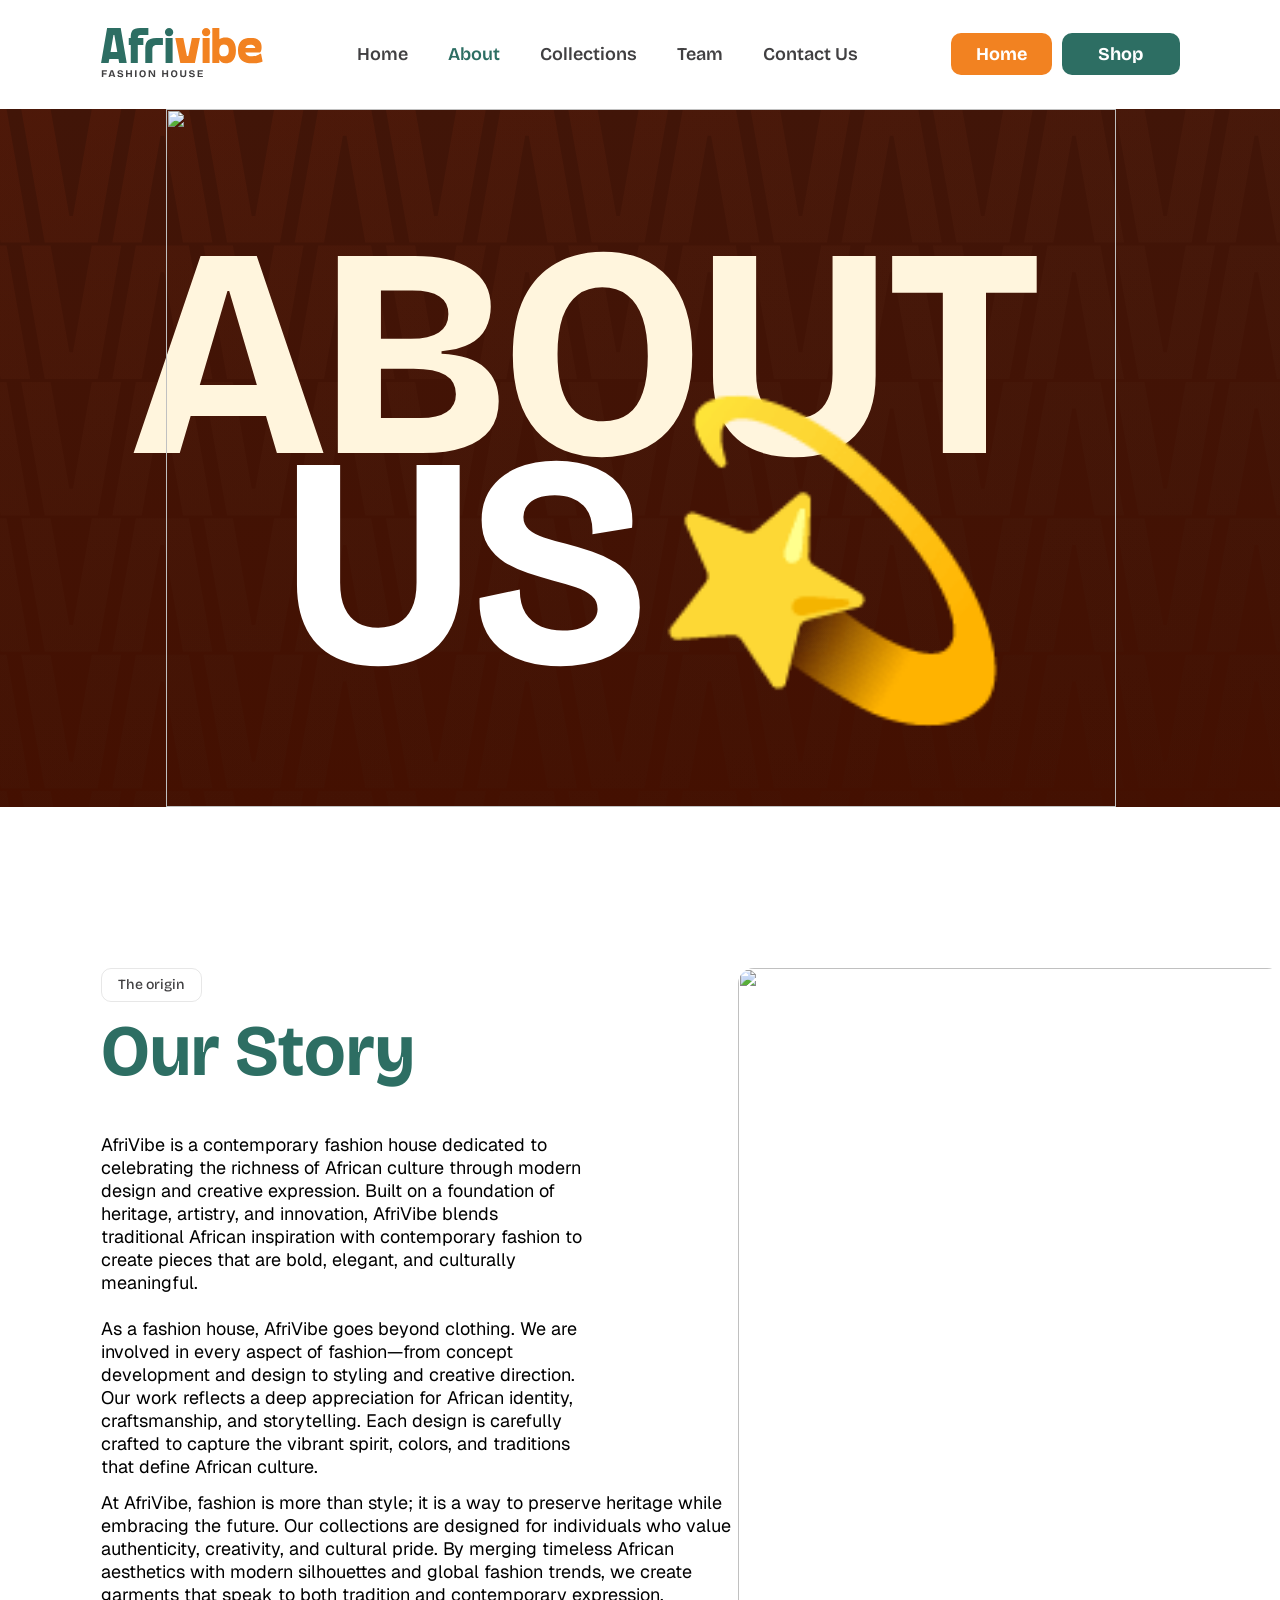
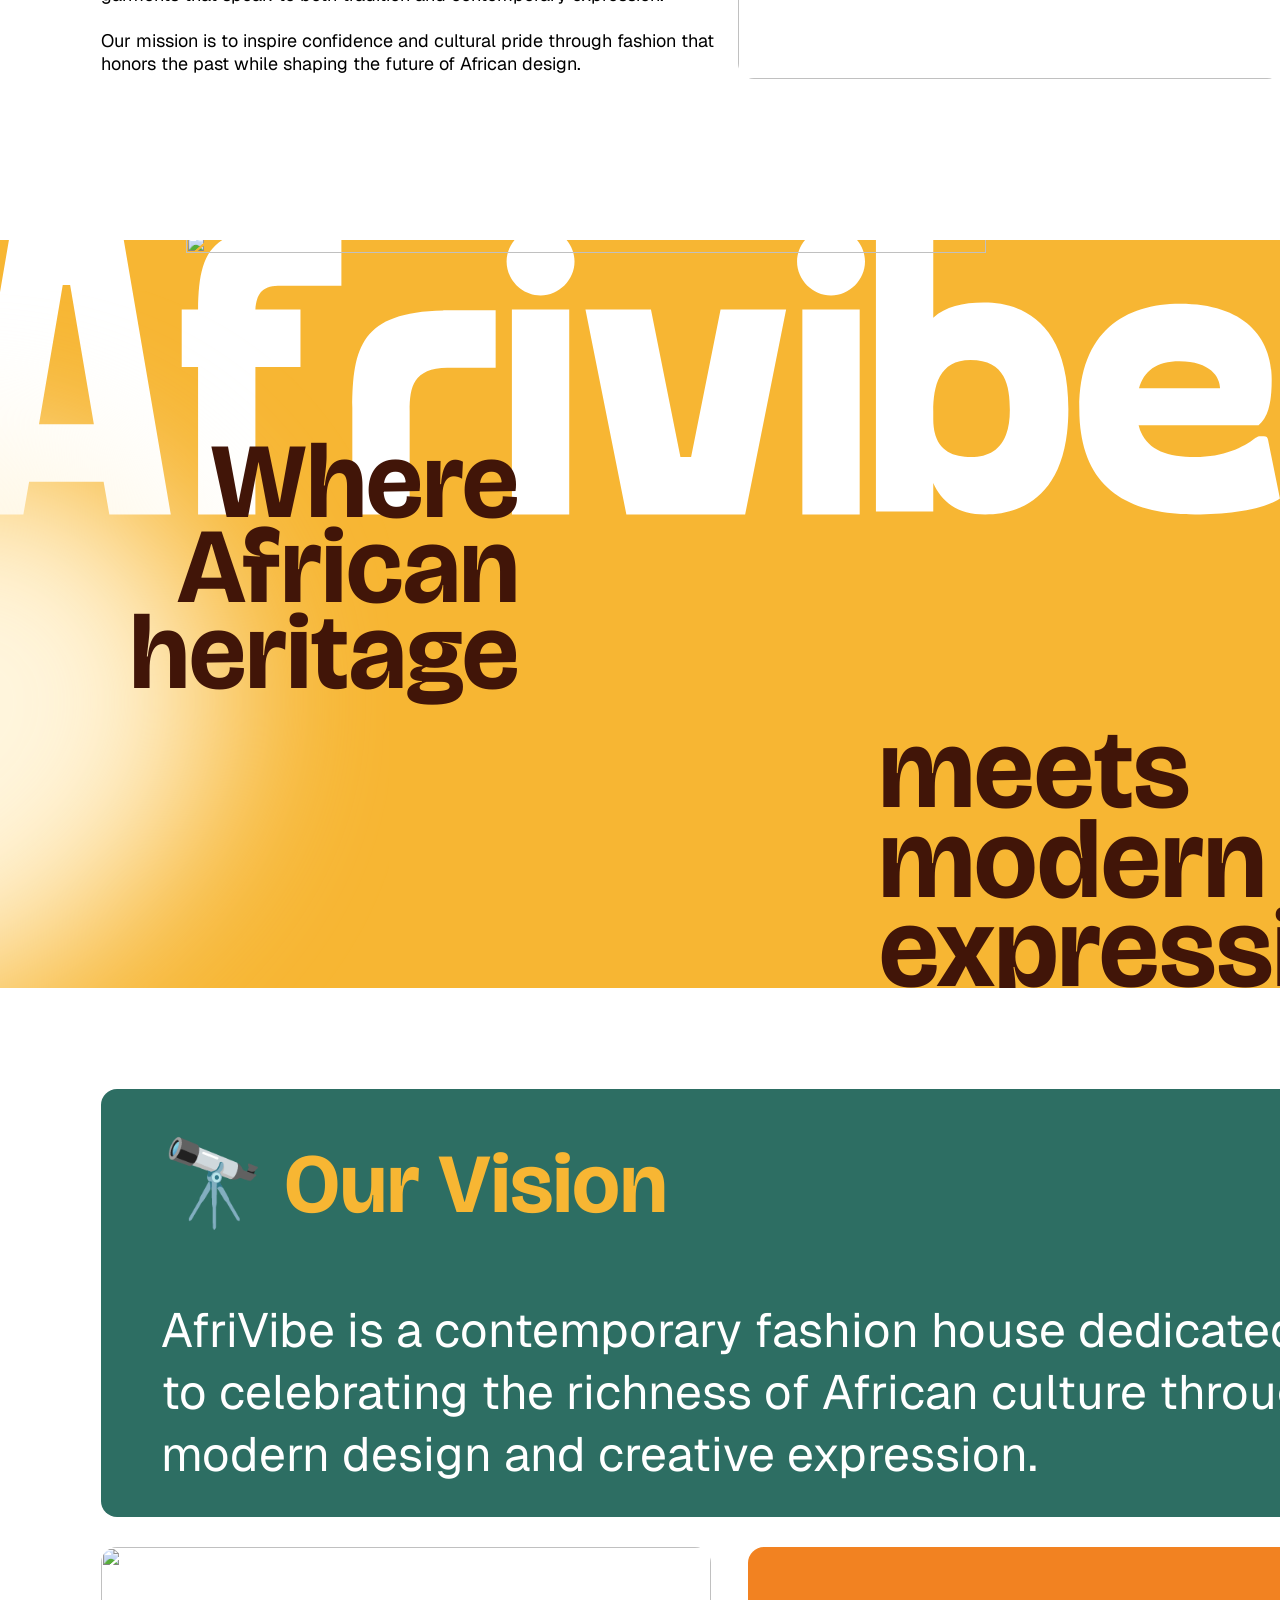
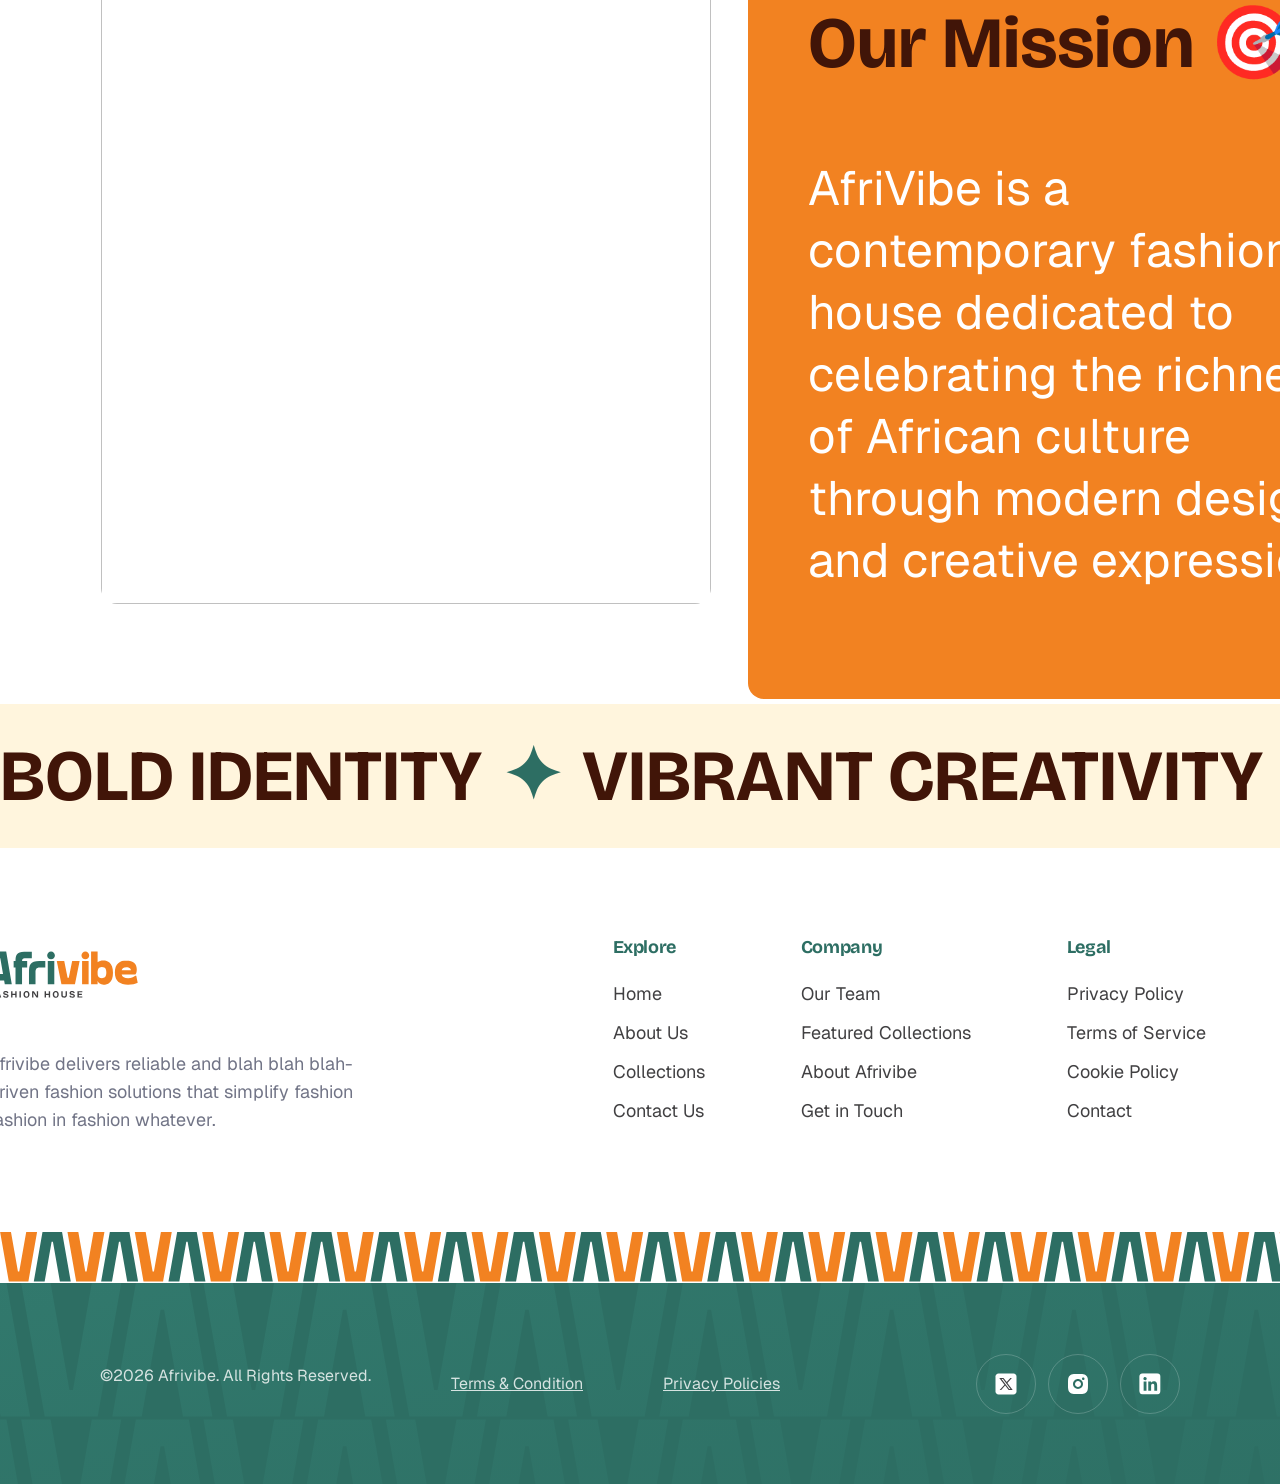
==== About.html @ c3421142 "update marquee texts" ====
<!doctype html>
<html lang="en">
  <head>
    <meta name="viewport" content="width=device-width, initial-scale=1" />
    <meta charset="utf-8" />
    <link rel="stylesheet" href="index.css" />
    <link rel="stylesheet" href="variables.css" />
    <link rel="stylesheet" href="navbar.css" />
    <link rel="stylesheet" href="marquee.css" />
    <link rel="stylesheet" href="footer.css" />
    <link rel="stylesheet" href="about.css" />

    <link rel="preconnect" href="https://fonts.googleapis.com" />
    <link rel="preconnect" href="https://fonts.gstatic.com" crossorigin />
    <link
      href="https://fonts.googleapis.com/css2?family=Bricolage+Grotesque:opsz,wght@12..96,200..800&family=Geist:wght@100..900&display=swap"
      rel="stylesheet"
    />
  </head>
  <body>
    <!-- Navbar -->

    <header class="navbar" role="banner">
      <nav class="navbar__frame" aria-label="Main navigation">
        <a href="./Homepage.html" aria-label="Afrivibe Fashion House - Home">
          <img
            class="navbar__logo"
            src="./Assets/logo-nav.svg"
            alt="Afrivibe Fashion House logo"
          />
        </a>
        <ul class="navbar__nav-list" role="list">
          <li class="navbar__nav-item">
            <a href="./Homepage.html" class="nav-link">Home</a>
          </li>
          <li class="navbar__nav-item">
            <a href="./About.html" class="nav-link--active" aria-current="page">About</a>
          </li>
          <li class="navbar__nav-item">
            <a href="./Homepage.html#featured__section" class="nav-link">Collections</a>
          </li>
          <li class="navbar__nav-item">
            <a href="./team.html" class="nav-link">Team</a>
          </li>
          <li class="navbar__nav-item">
            <a href="./contact.html" class="nav-link">Contact Us</a>
          </li>
        </ul>
        <div class="navbar__cta-group">
          <a
            href="./Homepage.html"
            class="button button--primary"
            aria-label="Go to Home"
          >
            Home
          </a>
          <a
            href="./Homepage.html#featured__section"
            class="button button--secondary"
            aria-label="Go to Shop"
          >
            Shop
          </a>
        </div>
      </nav>
    </header>

    <!-- Header section -->

    <div class="about-header">
        <div class="about-header__background">
            <img class="about-header__pattern" src="Assets/about-header-pattern.svg" />
        <div class="about-header__title">ABOUT</div>
        <img class="about-header__image" src="Assets/about-header-image.png" />
        <div class="about-header__subtitle">US💫</div>
    </div>

    <!-- Our Story Section -->

    <div class="about__container">
        <div class="about__content">
            <div class="about__story-section">
                <div class="about__story-header">
                    <div class="badge"><div class="badge__text">The origin</div></div>
                    <div class="about__title">Our Story</div>
                </div>
                <div class="about__description-section">
                    <p class="about__description">
                        AfriVibe is a contemporary fashion house dedicated to celebrating the richness of African culture through modern design and creative expression. Built on a foundation of heritage, artistry, and innovation, AfriVibe blends traditional African inspiration with contemporary fashion to create pieces that are bold, elegant, and culturally meaningful.<br/> <br/>
                        As a fashion house, AfriVibe goes beyond clothing. We are involved in every aspect of fashion—from concept development and design to styling and creative direction. Our work reflects a deep appreciation for African identity, craftsmanship, and storytelling. Each design is carefully crafted to capture the vibrant spirit, colors, and traditions that define African culture.
                    </p>
                    <p class="about__description-extended">
                        At AfriVibe, fashion is more than style; it is a way to preserve heritage while embracing the future. Our collections are designed for individuals who value authenticity, creativity, and cultural pride. By merging timeless African aesthetics with modern silhouettes and global fashion trends, we create garments that speak to both tradition and contemporary expression.<br/> <br/>
                        Our mission is to inspire confidence and cultural pride through fashion that honors the past while shaping the future of African design.
                    </p>
                </div>
            </div>
            <img src="Assets/Pexels Photo by yushkamview.png" class="about__image">
        </div>
    </div>

    <!-- Quote -->

    <div class="about-tagline">
        <img class="about-tagline__pattern" src="Assets/brand-name-vector.svg" />
        <img class="about-tagline__decoration" src="Assets/Ellipse 516.svg" />
        <div class="about-tagline__text--left">Where African <br />heritage</div>
        <div class="about-tagline__text--right">meets <br />modern expression.</div>
        <img class="about-tagline__image" src="Assets/AFRRSS 1.png" />
    </div>

    <!-- Our vison/mission -->

    <div class="about-vision-mission">
        <div class="about-vision-mission__content">
            <div class="about-vision-mission__vision-card">
                <div class="about-vision-mission__vision-content">
                    <div class="about-vision-mission__vision-title">🔭 Our Vision</div>
                    <p class="about-vision-mission__vision-description">
                        AfriVibe is a contemporary fashion house dedicated to celebrating the richness of African culture through modern design and creative expression.
                    </p>
                </div>
            </div>
            <div class="about-vision-mission__mission-section">
                <img src="Assets/Pexels Photo by SAFANA.png" alt="" class="about-vision-mission__image">
                <div class="about-vision-mission__mission-card">
                    <div class="about-vision-mission__mission-title">Our Mission 🎯</div>
                    <p class="about-vision-mission__vision-description">
                        AfriVibe is a contemporary fashion house dedicated to celebrating the richness of African culture through modern design and creative expression.
                    </p>
                </div>
            </div>
        </div>
    </div>

    <!-- Marquee -->

    <marquee scrollamount="0" class="marquee-container">
      <div class="scrolling-wrapper">
        <div class="text-group">
          <span style="color: rgba(65, 21, 8, 1);">BOLD IDENTITY</span> <span class="star" style="color: rgba(45, 110, 99, 1);">✦</span>
          <span style="color: rgba(65, 21, 8, 1);">VIBRANT CREATIVITY</span> <span class="star" style="color: rgba(45, 110, 99, 1);">✦</span>
          <span style="color: rgba(65, 21, 8, 1);">TIMELESS STYLE</span> <span class="star" style="color: rgba(45, 110, 99, 1);">✦</span>
          <span style="color: rgba(65, 21, 8, 1);">AFRICAN ROOTS</span> <span class="star" style="color: rgba(45, 110, 99, 1);">✦</span>
          <span style="color: rgba(65, 21, 8, 1);">GLOBAL VISION</span> <span class="star" style="color: rgba(45, 110, 99, 1);">✦</span>
          <span style="color: rgba(65, 21, 8, 1);">BOLD IDENTITY</span> <span class="star" style="color: rgba(45, 110, 99, 1);">✦</span>
          <span style="color: rgba(65, 21, 8, 1);">VIBRANT CREATIVITY</span> <span class="star" style="color: rgba(45, 110, 99, 1);">✦</span>
          <span style="color: rgba(65, 21, 8, 1);">TIMELESS STYLE</span> <span class="star" style="color: rgba(45, 110, 99, 1);">✦</span>
        </div>

        <div class="text-group" aria-hidden="true">
          <span style="color: rgba(65, 21, 8, 1);">BOLD IDENTITY</span> <span class="star" style="color: rgba(45, 110, 99, 1);">✦</span>
          <span style="color: rgba(65, 21, 8, 1);">VIBRANT CREATIVITY</span> <span class="star" style="color: rgba(45, 110, 99, 1);">✦</span>
          <span style="color: rgba(65, 21, 8, 1);">TIMELESS STYLE</span> <span class="star" style="color: rgba(45, 110, 99, 1);">✦</span>
          <span style="color: rgba(65, 21, 8, 1);">AFRICAN ROOTS</span> <span class="star" style="color: rgba(45, 110, 99, 1);">✦</span>
          <span style="color: rgba(65, 21, 8, 1);">GLOBAL VISION</span> <span class="star" style="color: rgba(45, 110, 99, 1);">✦</span>
          <span style="color: rgba(65, 21, 8, 1);">BOLD IDENTITY</span> <span class="star" style="color: rgba(45, 110, 99, 1);">✦</span>
          <span style="color: rgba(65, 21, 8, 1);">VIBRANT CREATIVITY</span> <span class="star" style="color: rgba(45, 110, 99, 1);">✦</span>
          <span style="color: rgba(65, 21, 8, 1);">TIMELESS STYLE</span> <span class="star" style="color: rgba(45, 110, 99, 1);">✦</span>
        </div>
      </div>
    </marquee>



    <!-- Footer -->

    <footer class="footer">
      <div class="footer__container">
        <div class="footer__main">
          <div class="footer__about">
            <img class="footer__logo" src="/Assets/logo-nav.svg" />
            <p class="footer__description">
              Afrivibe delivers reliable and blah blah blah-driven fashion
              solutions that simplify fashion fashion in fashion whatever.
            </p>
          </div>
          <div class="footer__nav">
            <div class="footer__nav-section">
              <div class="footer__heading">Explore</div>
              <div class="footer__links-group">
                <a href="./Homepage.html" class="footer__link">Home</a>
                <a href="./About.html" class="footer__link">About Us</a>
                <a href="./Homepage.html#featured__section" class="footer__link">Collections</a>
                <a href="./contact.html" class="footer__link">Contact Us</a>
              </div>
            </div>
            <div class="footer__nav-section">
              <div class="footer__heading">Company</div>
              <div class="footer__links-group">
                <a href="./team.html" class="footer__link">Our Team</a>
                <a href="./Homepage.html#featured__section" class="footer__link">Featured Collections</a>
                <a href="./About.html" class="footer__link">About Afrivibe</a>
                <a href="./contact.html" class="footer__link">Get in Touch</a>
              </div>
            </div>
            <div class="footer__nav-section">
              <div class="footer__heading">Legal</div>
              <div class="footer__links-group">
                <a href="#" class="footer__link">Privacy Policy</a>
                <a href="#" class="footer__link">Terms of Service</a>
                <a href="#" class="footer__link">Cookie Policy</a>
                <a href="#" class="footer__link">Contact</a>
              </div>
            </div>
          </div>
        </div>
        <div class="footer__sub-content">
          <div class="footer__pattern-wrapper">
            <img class="footer__pattern" src="Assets/pattern-filled.svg" />
          </div>
          <div class="footer__copyright">
            <div class="footer__copyright-content">
              <p class="footer__copyright-text">
                ©2026 Afrivibe. All Rights Reserved.
              </p>
              <a href="#" class="footer__legal-link">Terms &amp; Condition</a>
              <a href="#" class="footer__legal-link">Privacy Policies</a>
            </div>
            <div class="footer__socials">
              <a
                href="https://twitter.com"
                class="footer__social-button"
                aria-label="Visit our Twitter"
              >
                <img class="footer__social-icon" src="/Assets/twitter.svg" />
              </a>
              <a
                href="https://instagram.com"
                class="footer__social-button"
                aria-label="Visit our Instagram"
              >
                <img
                  class="footer__social-icon"
                  src="Assets/instagram-fill.svg"
                />
              </a>
              <a
                href="https://linkedin.com"
                class="footer__social-button"
                aria-label="Visit our LinkedIn"
              >
                <img class="footer__social-icon" src="Assets/Linkedin.svg" />
              </a>
            </div>
          </div>
        </div>
      </div>
    </footer>
    <script src="script.js"></script>
  </body>
</html>
---- index.css ----
@import url("https://cdnjs.cloudflare.com/ajax/libs/meyer-reset/2.0/reset.min.css");
@import url(variables.css);

* {
  -webkit-font-smoothing: antialiased;
  box-sizing: border-box;
}

html,
body {
  margin: 0px;
  height: 100%;
}

button {
  cursor: pointer;
  opacity: 1;
  transition: opacity 0.3s ease;
}

button:hover {
  opacity: 0.7;
}

button:focus-visible {
  outline: 2px solid #4a90e2 !important;
  outline: -webkit-focus-ring-color auto 5px !important;
}

a {
  text-decoration: none;
  cursor: pointer;
}

.hero-section {
  display: flex;
  flex-direction: column;
  height: 882px;
  align-items: flex-start;
  gap: 10px;
  padding: 168px 787px 168px 100px;
  position: relative;
  background: linear-gradient(
    180deg,
    rgba(45, 110, 99, 1) 0%,
    rgba(25, 61, 55, 1) 100%
  );
}

.hero-section .hero-info-group {
  display: inline-flex;
  flex-direction: column;
  align-items: flex-start;
  gap: 48px;
  position: relative;
  flex: 0 0 auto;
}

.hero-section .hero-text {
  display: flex;
  flex-direction: column;
  align-items: flex-start;
  gap: 20px;
  position: relative;
  align-self: stretch;
  width: 100%;
  flex: 0 0 auto;
}

.hero-section .hero-heading-wrapper {
  display: flex;
  flex-direction: column;
  align-items: flex-start;
  gap: 44px;
  position: relative;
  align-self: stretch;
  width: 100%;
  flex: 0 0 auto;
}

.hero-section .trust-tag {
  display: inline-flex;
  align-items: center;
  justify-content: center;
  gap: 12px;
  position: relative;
  flex: 0 0 auto;
}

.hero-section .trust-images {
  position: relative;
  width: 96px;
  height: 32px;
}

.hero-section .trust-badge__avatar {
  position: absolute;
  top: -2px;
  left: 62px;
  width: 36px;
  height: 36px;
  object-fit: cover;
}

.hero-section .trust-badge__avatar:nth-of-type(2) {
  left: 41px;
}

.hero-section .trust-badge__avatar:nth-of-type(3) {
  left: 19px;
}

.hero-section .trust-badge__avatar:nth-of-type(4) {
  left: -2px;
}

.hero-section .trust-copy {
  position: relative;
  display: flex;
  align-items: center;
  width: fit-content;
  font-family: "Bricolage Grotesque", Helvetica;
  font-weight: 400;
  color: var(--variable-collection-white);
  font-size: 20px;
  letter-spacing: 0;
  line-height: normal;
  white-space: nowrap;
}

.hero-section .heading {
  position: relative;
  width: 482.05px;
  height: 105.98px;
}

.hero-section .subheading {
  position: relative;
  width: 652px;
  margin-right: -97.00px;
  font-family: "Bricolage Grotesque", Helvetica;
  font-weight: 700;
  color: #ffffff;
  font-size: 32px;
  letter-spacing: 0;
  line-height: normal;
}

.hero-section .paragraph-text {
  position: relative;
  width: 555px;
  height: 119px;
  font-family: "Geist", Helvetica;
  font-weight: 400;
  color: #ffffff;
  font-size: 18px;
  letter-spacing: 0;
  line-height: normal;
}

.hero-section .hero-cta {
  display: inline-flex;
  align-items: center;
  gap: 10px;
  position: relative;
  flex: 0 0 auto;
}

.hero-section .button--primary {
  all: unset;
  box-sizing: border-box;
  display: inline-flex;
  align-items: center;
  justify-content: center;
  gap: 7.32px;
  padding: 14.63px 29.27px;
  position: relative;
  flex: 0 0 auto;
  background-color: var(--variable-collection-orange);
  border-radius: 10px;
}

.hero-section .button__text {
  position: relative;
  width: fit-content;
  margin-top: -1.46px;
  font-family: "Bricolage Grotesque", Helvetica;
  font-weight: 600;
  color: #ffffff;
  font-size: 18px;
  letter-spacing: 0;
  line-height: normal;
}

.hero-section .button--outline {
  all: unset;
  box-sizing: border-box;
  display: inline-flex;
  min-width: 172.68px;
  align-items: center;
  justify-content: center;
  gap: 7.32px;
  padding: 14.63px 29.27px;
  position: relative;
  flex: 0 0 auto;
  background-color: var(--variable-collection-white);
  border-radius: 10px;
}

.hero-section .button__text--secondary {
  position: relative;
  width: fit-content;
  margin-top: -1.46px;
  font-family: "Bricolage Grotesque", Helvetica;
  font-weight: 600;
  color: var(--variable-collection-green);
  font-size: 18px;
  letter-spacing: 0;
  line-height: normal;
}

.hero-section .hero-image {
  position: absolute;
  top: 0;
  left: 650px;
  width: 862px;
  height: 881px;
  object-fit: cover;
}

.hero-section .header-pattern {
  position: absolute;
  top: 0;
  left: 0;
  width: 1512px;
  height: 882px;
}

.highlight {
  display: flex;
  flex-direction: column;
  align-items: center;
  gap: 30px;
  padding: 160px 100px 200px;
  position: relative;
  background-color: var(--variable-collection-brown);
  overflow: hidden;
}

.highlight__featured-image {
  position: absolute;
  top: calc(50.00% - 308px);
  left: 95px;
  width: 327px;
  height: 442px;
  border-radius: 20px;
  aspect-ratio: 0.74;
  background: linear-gradient(
    0deg,
    rgba(0, 0, 0, 0.2) 0%,
    rgba(0, 0, 0, 0.2) 100%
  );
}

.highlight__featured-image img {
  width: inherit;
  height: inherit;
  border-radius: inherit;
}

.highlight__tag {
  display: inline-flex;
  align-items: center;
  justify-content: center;
  gap: 13.24px;
  padding: 10.59px 21.18px;
  position: relative;
  flex: 0 0 auto;
  border-radius: 13.24px;
  overflow: hidden;
  border: 1.32px solid;
  border-color: #ffffff33;
}

.highlight__tag-text {
  position: relative;
  width: fit-content;
  margin-top: -1.32px;
  font-family: "Bricolage Grotesque", Helvetica;
  font-weight: 500;
  color: var(--variable-collection-white);
  font-size: 18.5px;
  letter-spacing: 0;
  line-height: normal;
  white-space: nowrap;
}

.highlight__content-wrapper {
  display: flex;
  width: 1070px;
  align-items: center;
  justify-content: space-around;
  gap: 283.41px;
  position: relative;
  flex: 0 0 auto;
}

.highlight__frame {
  display: flex;
  flex-direction: column;
  align-items: center;
  justify-content: center;
  gap: 10.63px;
  position: relative;
  flex: 1;
  flex-grow: 1;
}

.highlight .bespoke-african {
  position: relative;
  width: 1120px;
  margin-top: -0.89px;
  margin-left: -25.00px;
  margin-right: -25.00px;
  font-family: "Bricolage Grotesque", Helvetica;
  font-weight: 700;
  color: var(--variable-collection-golden-yellow);
  font-size: 84px;
  text-align: center;
  letter-spacing: 0;
  line-height: 84px;
}

.highlight .text-accent--default {
  color: #ffffff;
}

.highlight .text-accent--gold {
  color: #f7b633;
}

.highlight .text-accent--orange {
  color: #f28221;
}

.highlight .text-accent--cream {
  color: #fff4dd;
}

.highlight .text-accent--green {
  color: #8cfb7b;
}

.highlight .wow-emoji {
  position: absolute;
  top: 308px;
  left: 1009px;
  transform: rotate(-16.92deg);
  font-family: "Geist", Helvetica;
  font-weight: 700;
  color: var(--variable-collection-golden-yellow);
  font-size: 86.8px;
  text-align: center;
  letter-spacing: 0;
  line-height: 86.8px;
  white-space: nowrap;
}

.highlight .man-reclining {
  position: absolute;
  top: 306px;
  left: 998px;
  width: 446px;
  height: 463px;
  aspect-ratio: 0.84;
  object-fit: cover;
}

.highlight .large-star {
  position: absolute;
  top: 519px;
  left: -19px;
  transform: rotate(-15.57deg);
  font-family: "Geist", Helvetica;
  font-weight: 700;
  color: var(--variable-collection-golden-yellow);
  font-size: 540.1px;
  text-align: center;
  letter-spacing: 0;
  line-height: 540.1px;
  white-space: nowrap;
}

.featured {
  display: flex;
  flex-direction: column;
  align-items: center;
  gap: 57px;
  padding: 80px 100px;
  position: relative;
  background-color: var(--variable-collection-cream);
}

.featured__header {
  display: flex;
  align-items: center;
  justify-content: space-between;
  position: relative;
  align-self: stretch;
  width: 100%;
  flex: 0 0 auto;
}

.featured__header-content {
  display: flex;
  flex-direction: column;
  width: 514px;
  align-items: flex-start;
  gap: 12px;
  position: relative;
}

.featured__tag {
  display: inline-flex;
  align-items: center;
  justify-content: center;
  gap: 10px;
  padding: 8px 16px;
  position: relative;
  flex: 0 0 auto;
  border-radius: 10px;
  overflow: hidden;
  border: 1px solid;
  border-color: var(--black-stroke-regular-caption);
}

.featured__tag-text {
  position: relative;
  width: fit-content;
  margin-top: -1.00px;
  font-family: "Bricolage Grotesque", Helvetica;
  font-weight: 500;
  color: var(--variable-collection-charcoal);
  font-size: 14px;
  letter-spacing: 0;
  line-height: normal;
}

.featured__heading {
  position: relative;
  align-self: stretch;
  height: 151px;
  font-family: "Bricolage Grotesque", Helvetica;
  font-weight: 700;
  color: var(--variable-collection-green);
  font-size: 72px;
  letter-spacing: 0;
  line-height: 74px;
}

.featured__heading .text-accent--default {
  color: var(--variable-collection-green);
}

.featured__heading .text-accent--brown {
  color: var(--variable-collection-brown);
}

.featured__sidebar {
  display: flex;
  flex-direction: column;
  width: 333px;
  height: 197px;
  align-items: flex-start;
  justify-content: flex-end;
  gap: 32px;
  position: relative;
}

.featured__description {
  position: relative;
  align-self: stretch;
  opacity: 0.8;
  font-family: "Geist", Helvetica;
  font-weight: 400;
  color: var(--black-sec-text);
  font-size: 18px;
  letter-spacing: 0;
  line-height: normal;
}

.carousel-controls {
  display: inline-flex;
  align-items: center;
  gap: 8px;
}

.carousel-controls .next-arrow__button {
  background-color: var(--variable-collection-green);
}

.next-arrow__icon {
  transform: rotate(-180deg);
}


.featured .products-wrapper {
  display: flex;
  align-items: center;
  gap: 24px;
  position: relative;
  align-self: stretch;
  width: 100%;
  flex: 0 0 auto;
  overflow-x: scroll;
}

.featured .products-wrapper::-webkit-scrollbar {
  width: 0;
  display: none;
}

.featured .product-card {
  display: flex;
  flex-direction: column;
  width: 400px;
  height: max-content;
  align-items: flex-start;
  gap: 24px;
  position: relative;
}

.product-card__image {
  position: relative;
  align-self: stretch;
  width: 100%;
  height: 400px;
  border-radius: 24px;
  aspect-ratio: 1;
  background: linear-gradient(
    0deg,
    rgba(0, 0, 0, 0.2) 0%,
    rgba(0, 0, 0, 0.2) 100%
  );
}

.product-card__image img {
  width: 100%;
  height: 100%;
  object-fit: cover;
  border-radius: inherit;
}

.product-card__details {
  display: flex;
  flex-direction: column;
  align-items: flex-start;
  gap: 24px;
  position: relative;
  align-self: stretch;
  width: 100%;
  flex: 0 0 auto;
}

.product-card__info {
  display: flex;
  flex-direction: column;
  align-items: flex-start;
  gap: 8px;
  position: relative;
  align-self: stretch;
  width: 100%;
  flex: 0 0 auto;
}

.product-card__title {
  position: relative;
  display: flex;
  align-items: center;
  align-self: stretch;
  height: 32px;
  margin-top: -1.00px;
  font-family: "Bricolage Grotesque", Helvetica;
  font-weight: 500;
  color: var(--black);
  font-size: 24px;
  letter-spacing: 0;
  line-height: normal;
}

.product-card__description {
  position: relative;
  display: flex;
  align-items: center;
  align-self: stretch;
  height: 19px;
  font-family: "Geist", Helvetica;
  font-weight: 400;
  color: var(--black-sec-text);
  font-size: 16px;
  letter-spacing: 0;
  line-height: normal;
  white-space: nowrap;
}

.product-card__price {
  font-family: "Bricolage Grotesque", Helvetica;
  position: relative;
  display: flex;
  align-items: center;
  align-self: stretch;
  height: 32px;
  font-weight: 700;
  color: var(--black);
  font-size: 24px;
  letter-spacing: 0;
  line-height: normal;
}

.button--view-all {
  display: inline-flex;
  align-items: center;
  justify-content: center;
  gap: 7.32px;
  padding: 14.63px 29.27px;
  position: relative;
  flex: 0 0 auto;
  background-color: var(--variable-collection-brown);
  border-radius: 10px;
}

.button__text--view-all {
  position: relative;
  width: fit-content;
  margin-top: -1.46px;
  font-family: "Bricolage Grotesque", Helvetica;
  font-weight: 600;
  color: #ffffff;
  font-size: 18px;
  letter-spacing: 0;
  line-height: normal;
}

.about {
  display: flex;
  flex-direction: column;
  width: 1512px;
  align-items: flex-start;
  gap: 10px;
  padding: 80px 100px;
  position: relative;
  background-color: #f7f7f7;
}

.about__container {
  flex-direction: column;
  width: 1280px;
  align-items: center;
  justify-content: center;
  gap: 60px;
  display: flex;
  position: relative;
  flex: 0 0 auto;
}

.about__header {
  align-items: center;
  justify-content: space-between;
  align-self: stretch;
  width: 100%;
  display: flex;
  position: relative;
  flex: 0 0 auto;
}

.about__header-wrapper {
  display: flex;
  flex-direction: column;
  width: 686px;
  align-items: flex-start;
  gap: 12px;
  position: relative;
}

.about__tag {
  display: inline-flex;
  align-items: center;
  justify-content: center;
  gap: 10px;
  padding: 8px 16px;
  position: relative;
  flex: 0 0 auto;
  border-radius: 10px;
  overflow: hidden;
  border: 1px solid;
  border-color: var(--black-stroke-regular-caption);
}

.about__tag-text {
  position: relative;
  width: fit-content;
  margin-top: -1.00px;
  font-family: "Geist", Helvetica;
  font-weight: 500;
  color: var(--variable-collection-charcoal);
  font-size: 14px;
  letter-spacing: 0;
  line-height: normal;
}

.about__heading {
  position: relative;
  align-self: stretch;
  font-family: "Geist", Helvetica;
  font-weight: 600;
  color: transparent;
  font-size: 72px;
  letter-spacing: 0;
  line-height: 74px;
}

.about__heading .text-accent--default {
  color: #2d6e63;
}

.about__heading .text-accent--highlight {
  color: #f28221;
}

.about__description {
  position: relative;
  width: 484px;
  font-family: "Geist", Helvetica;
  font-weight: 400;
  color: var(--variable-collection-charcoal);
  font-size: 20px;
  letter-spacing: 0;
  line-height: normal;
}

.features-grid {
  display: flex;
  align-items: center;
  gap: 40px;
  position: relative;
  align-self: stretch;
  width: 100%;
  flex: 0 0 auto;
}

.feature-card {
  width: 400px;
  height: 243px;
  justify-content: center;
  gap: 32px;
  padding: 32px;
  background-color: #ffffff;
  border-radius: 24px;
  overflow: hidden;
  display: flex;
  flex-direction: column;
  align-items: flex-start;
  position: relative;
}

.feature-card__content {
  gap: 8px;
  align-self: stretch;
  width: 100%;
  flex: 0 0 auto;
  display: flex;
  flex-direction: column;
  align-items: flex-start;
  position: relative;
}

.feature-card__header {
  flex-direction: column;
  align-items: flex-start;
  justify-content: center;
  gap: 12px;
  align-self: stretch;
  width: 100%;
  display: flex;
  position: relative;
  flex: 0 0 auto;
}

.feature-card__icon-box {
  display: flex;
  width: 48px;
  height: 48px;
  align-items: center;
  gap: 10px;
  padding: 12px;
  position: relative;
  background-color: var(--variable-collection-green);
  border-radius: 10px;
}

.feature-card__icon {
  position: relative;
  width: 24px;
  height: 24px;
}

.feature-card__title {
  position: relative;
  width: fit-content;
  font-family: "Geist", Helvetica;
  font-weight: 600;
  color: var(--secondary-text-bg);
  font-size: 24px;
  letter-spacing: 0;
  line-height: normal;
}

.feature-card__description {
  position: relative;
  align-self: stretch;
  font-family: "Geist", Helvetica;
  font-weight: 400;
  color: var(--paragraph-text);
  font-size: 18px;
  letter-spacing: 0;
  line-height: normal;
}

.button__text--read-more {
  all: unset;
  display: inline-flex;
  align-items: center;
  justify-content: center;
  gap: 7.32px;
  padding: 14.63px 29.27px;
  position: relative;
  flex: 0 0 auto;
  background-color: var(--variable-collection-orange);
  border-radius: 10px;
  font-family: "Geist", Helvetica;
  font-weight: 600;
  color: #ffffff;
  font-size: 18px;
  letter-spacing: 0;
  line-height: normal;
}

.testimonial {
  display: flex;
  flex-direction: column;
  align-items: center;
  justify-content: center;
  gap: 30px;
  padding: 100px;
  position: relative;
  background-color: #ffffff;
  border-bottom-width: 1px;
  border-bottom-style: solid;
  border-color: #f5f5f5;
}

.testimonial__header {
  width: 1240px;
  justify-content: space-around;
  gap: 24px;
  flex: 0 0 auto;
  display: flex;
  align-items: center;
  position: relative;
}

.testimonial__header-content {
  flex-direction: column;
  gap: 24px;
  flex: 1;
  align-self: stretch;
  flex-grow: 1;
  display: flex;
  align-items: center;
  position: relative;
}

.testimonial__tag {
  display: inline-flex;
  align-items: center;
  justify-content: center;
  gap: 10px;
  padding: 8px 16px;
  position: relative;
  flex: 0 0 auto;
  border-radius: 10px;
  overflow: hidden;
  border: 1px solid;
  border-color: var(--black-stroke-regular-caption);
}

.testimonial__tag-text {
  position: relative;
  width: fit-content;
  margin-top: -1.00px;
  font-family: "Bricolage Grotesque", Helvetica;
  font-weight: 500;
  color: var(--variable-collection-charcoal);
  font-size: 14px;
  letter-spacing: 0;
  line-height: normal;
}

.testimonial__quote {
  position: relative;
  align-self: stretch;
  font-family: "Bricolage Grotesque", Helvetica;
  font-weight: 500;
  color: var(--variable-collection-charcoal);
  font-size: 44px;
  text-align: center;
  letter-spacing: 0;
  line-height: normal;
}

.testimonial__quote .text-accent--default {
  color: #414042;
}

.testimonial__quote .text-accent--primary {
  color: #2d6e63;
}

.testimonial__carousel {
  display: flex;
  width: 1240px;
  align-items: center;
  justify-content: center;
  gap: 32px;
  position: relative;
  flex: 0 0 auto;
}

.carousel-button {
  display: flex;
  width: 54px;
  height: 54px;
  align-items: center;
  justify-content: center;
  gap: 15px;
  border-radius: 10px;
  background-color: var(--variable-collection-green);
  border: none;
  position: relative;
  aspect-ratio: 1;
  cursor: pointer;
  transition: background-color 0.3s ease, opacity 0.3s ease;
}

.carousel-button__icon {
  position: relative;
  width: 36px;
  height: 36px;
  margin: auto;
  filter: brightness(1);
  transition: filter 0.3s ease;
}

/* Testimonial carousel buttons - always transparent with black border and icon */
.testimonial .carousel-button {
  background-color: transparent;
  border: 1.5px solid var(--black-stroke-regular-caption);
  cursor: pointer;
}

.testimonial-carousel--button__icon {
  position: relative;
  width: 36px;
  height: 36px;
  margin: auto;
}

.testimonial-carousel--button__icon path {
  stroke: #000;
}

.testimonial .previous-testimonial {
  width: 240px;
  height: 240px;
  border-radius: 16px;
  background-image: url(Assets/previous-testimonial.png);
  background-size: cover;
  background-position: 50% 50%;
  position: relative;
  aspect-ratio: 1;
}

.testimonial .current-testimonial {
  display: inline-flex;
  flex-direction: column;
  align-items: flex-start;
  gap: 12px;
  position: relative;
  flex: 0 0 auto;
}

.testimonial__name-wrapper {
  display: flex;
  flex-direction: column;
  align-items: center;
  justify-content: center;
  gap: 6px;
  position: relative;
  align-self: stretch;
  width: 100%;
  flex: 0 0 auto;
}

.testimonial__name-content {
  justify-content: space-around;
  gap: 6px;
  align-self: stretch;
  width: 100%;
  flex: 0 0 auto;
  display: flex;
  align-items: center;
  position: relative;
}

.testimonial__name {
  position: relative;
  width: fit-content;
  font-family: "Bricolage Grotesque", Helvetica;
  font-weight: 600;
  color: rgba(43, 43, 43, 1);
  font-size: 20px;
  letter-spacing: 0;
  line-height: normal;
}

.testimonial__location {
  position: relative;
  width: fit-content;
  opacity: 0.5;
  font-family: "Geist", Helvetica;
  font-weight: 400;
  color: var(--variable-collection-charcoal);
  font-size: 16px;
  text-align: center;
  letter-spacing: 0;
  line-height: normal;
  white-space: nowrap;
}

.testimonial__avatar {
  position: relative;
  border-radius: 16px;
  aspect-ratio: 1;
  object-fit: cover;
  background-position: 50% 50%;
}

.current__testimonial .testimonial__avatar {
  width: 300px;
  height: 300px;
}

.testimonial__slide--prev .testimonial__avatar, .testimonial__slide--next .testimonial__avatar {
  width: 240px;
  height: 240px;
}

.current__testimonial--slide {
  display: flex;
  flex-direction: column;
  justify-content: space-between;
  gap: 12px;
}

.newsletter {
  display: flex;
  height: 490px;
  align-items: center;
  gap: 50px;
  padding: 0px 100px 0px 0px;
  position: relative;
  background-color: var(--variable-collection-brown);
}

.newsletter .pexels-photo-by {
  position: relative;
  align-self: stretch;
  width: 500px;
  object-fit: cover;
}

.newsletter__container {
  display: flex;
  flex-direction: column;
  width: 719px;
  align-items: flex-start;
  gap: 16px;
  position: relative;
}

.newsletter__heading {
  position: relative;
  display: flex;
  align-items: center;
  align-self: stretch;
  font-family: "Bricolage Grotesque", Helvetica;
  font-weight: 600;
  color: var(--variable-collection-white);
  font-size: 72px;
  letter-spacing: 0;
  line-height: normal;
}

.newsletter__heading .text-accent--white {
  color: #ffffff;
}

.newsletter__heading .text-accent--gold {
  color: #f7b633;
}

.newsletter__form {
  display: flex;
  flex-direction: column;
  width: 631px;
  align-items: flex-start;
  gap: 32px;
  position: relative;
  flex: 0 0 auto;
}

.newsletter__description {
  align-self: stretch;
  margin-top: -1.00px;
  opacity: 0.8;
  font-family: "Geist", Helvetica;
  font-weight: 400;
  font-size: 18px;
  position: relative;
  color: var(--variable-collection-white);
  letter-spacing: 0;
  line-height: normal;
}

.newsletter__email-input {
  display: inline-flex;
  align-items: center;
  width: 418px;
  height: 52px;
  gap: auto;
  padding: 4px 4px 4px 24px;
  background-color: var(--variable-collection-green);
  border-radius: 16px;
}

.button--submit {
  all: unset;
  cursor: pointer;
  box-sizing: border-box;
  align-items: center;
  justify-content: center;
  margin-left: auto;
  font-family: "Bricolage Grotesque", Helvetica;
  font-weight: 600;
  font-size: 16px;
  padding: 12px 20px;
  position: relative;
  flex: 0 0 auto;
  background-color: white;
  color: var(--variable-collection-charcoal);
  border-radius: 12px;
}

#newsletter-input {
  background-color: var(--variable-collection-green);
  border: none;
  font-family: "Geist", Helvetica;
  font-weight: 400;
  font-size: 16px;
  width: 100%;
  height: 100%;
  color: white;
}

#newsletter-input::placeholder {
  color: white;
}

#newsletter-input:focus {
  outline: none;
}

.newsletter .caption-regular-semi {
  position: relative;
  display: flex;
  align-items: center;
  width: fit-content;
  margin-top: -1.00px;
  font-family: "Bricolage Grotesque", Helvetica;
  font-weight: 500;
  color: var(--variable-collection-charcoal);
  font-size: 16px;
  letter-spacing: 0;
  line-height: normal;
}

/* Testimonial carousel animations */
@keyframes smoothFadeIn {
  from {
    opacity: 0;
    transform: scale(0.98);
  }
  to {
    opacity: 1;
    transform: scale(1);
  }
}

@keyframes smoothFadeOut {
  from {
    opacity: 1;
    transform: scale(1);
  }
  to {
    opacity: 0;
    transform: scale(0.98);
  }
}

@keyframes slideInFromRight {
  from {
    opacity: 0;
    transform: translateX(20px);
  }
  to {
    opacity: 1;
    transform: translateX(0);
  }
}

@keyframes slideInFromLeft {
  from {
    opacity: 0;
    transform: translateX(-20px);
  }
  to {
    opacity: 1;
    transform: translateX(0);
  }
}

.testimonial__avatar.fade-out {
  animation: smoothFadeOut 0.5s cubic-bezier(0.4, 0, 1, 1) forwards;
}

.testimonial__avatar.fade-in {
  animation: smoothFadeIn 0.6s cubic-bezier(0, 0, 0.2, 1) forwards;
}

.testimonial__quote.slide-in {
  animation: slideInFromRight 0.5s cubic-bezier(0, 0, 0.2, 1) forwards;
}

.testimonial__quote.slide-out {
  animation: slideOut 0.4s cubic-bezier(0.4, 0, 1, 1) forwards;
}

@keyframes slideOut {
  from {
    opacity: 1;
    transform: translateX(0);
  }
  to {
    opacity: 0;
    transform: translateX(-20px);
  }
}
---- variables.css ----
:root {
  --variable-collection-green: rgba(45, 110, 99, 1);
  --variable-collection-golden-yellow: rgba(247, 182, 51, 1);
  --variable-collection-white: rgba(255, 255, 255, 1);
  --variable-collection-charcoal: rgba(65, 64, 66, 1);
  --variable-collection-orange: rgba(242, 130, 33, 1);
  --variable-collection-cream: rgba(255, 245, 221, 1);
  --variable-collection-brown: rgba(65, 21, 8, 1);
  --variable-collection-charcoal-40: rgba(65, 64, 66, 0.4);
  --black-sec-text: rgba(0, 0, 0, 0.6);
  --black: rgba(0, 0, 0, 1);
  --black-stroke-regular-caption: rgba(19, 19, 19, 0.1);
}
---- navbar.css ----
@import url('variables.css');
@import url('index.css');

.navbar {
  display: flex;
  flex-direction: column;
  height: 109px;
  align-items: center;
  justify-content: center;
  padding: 0px 100px;
  position: relative;
  background-color: #ffffff;
  font-family: "Bricolage Grotesque", Helvetica;
  font-weight: 600;
}

.navbar__frame {
  display: flex;
  justify-content: space-between;
  align-self: stretch;
  width: 100%;
  align-items: center;
  position: relative;
  flex: 0 0 auto;
}

.navbar__logo {
  position: relative;
  width: 163.68px;
  height: 50.24px;
  margin-bottom: -0.24px;
  aspect-ratio: 3.27;
}

.navbar__nav-list {
  display: inline-flex;
  align-items: flex-end;
  gap: 40px;
  position: relative;
  flex: 0 0 auto;
  list-style: none;
  margin: 0;
  padding: 0;
}

.navbar__nav-item {
  display: inline-flex;
  align-items: flex-end;
}

.nav-link--active {
  position: relative;
  width: fit-content;
  margin-top: -1.00px;
  color: var(--variable-collection-green);
  font-size: 18px;
  letter-spacing: 0;
  line-height: normal;
  text-decoration: none;
}

.nav-link {
  position: relative;
  width: fit-content;
  margin-top: -1.00px;
  color: var(--variable-collection-charcoal);
  font-size: 18px;
  letter-spacing: 0;
  line-height: normal;
  text-decoration: none;
}

.nav-link:hover {
  color: var(--variable-collection-green);
}

.navbar__cta-group {
  display: inline-flex;
  gap: 10px;
  align-items: center;
  position: relative;
  flex: 0 0 auto;
}

.button--secondary {
  display: inline-flex;
  min-width: 118px;
  justify-content: center;
  gap: 5px;
  padding: 10px 20px;
  background-color: #2d6e63;
  border-radius: 10px;
  align-items: center;
  position: relative;
  flex: 0 0 auto;
  text-decoration: none;
  
  /* reset default button styles */
  border: none; 
  cursor: pointer; 
  font-family: inherit;
}

.button {
  display: inline-flex;
  justify-content: center;
  gap: 5px;
  padding: 10px 25px;
  border-radius: 10px;
  align-items: center;
  position: relative;
  flex: 0 0 auto;
  text-decoration: none;
  width: fit-content;
  margin-top: -1.00px;
  font-weight: 700;
  color: #ffffff;
  font-size: 18px;
  letter-spacing: 0;
  line-height: normal;
  
  /* reset default button styles */
  border: none; 
  cursor: pointer;
  font-family: inherit;
}

.button--primary {
  background-color: var(--variable-collection-orange);
}

.button--secondary {
  background-color: var(--variable-collection-green);
}
---- marquee.css ----
@import url(variables.css);

.marquee-container {
    position: relative;
    top: -1px;
    display: block;
    width: 100%;
    overflow: hidden;
    background-color: var(--variable-collection-cream);
    padding: 29px 0;
}

.scrolling-wrapper {
    display: flex;
    width: max-content;
    animation: scroll 30s linear infinite;
}

.text-group {
    display: flex;
    align-items: center;
    white-space: nowrap;
    flex-shrink: 0;
}

.text-group span {
    font-family: 'Bricolage Grotesque', sans-serif;
    font-weight: 700;
    font-size: 72px;
    color: var(--variable-collection-green);
}

.text-group .star {
    color: var(--variable-collection-orange);
    margin: 0 20px;
}


@keyframes scroll {
    0% {
        transform: translateX(0);
    }
    100% {
        transform: translateX(-50%);
    }
}
---- footer.css ----
@import url(variables.css);

footer {
  display: flex;
  flex-direction: column;
  width: 100%;
  height: 635px;
  align-items: flex-start;
  gap: 10px;
  position: relative;
  background-color: #ffffff;
}

.footer__container {
  display: flex;
  flex-direction: column;
  align-items: center;
  justify-content: flex-end;
  padding: 80px 0px 0px;
  position: relative;
  flex: 1;
  align-self: stretch;
  width: 100%;
  flex-grow: 1;
}

.footer__main {
  display: flex;
  width: 1304px;
  height: 295px;
  align-items: flex-start;
  justify-content: space-between;
  position: relative;
}

.footer__about {
  display: inline-flex;
  flex-direction: column;
  align-items: flex-start;
  gap: 19px;
  position: relative;
  flex: auto;
}

.footer__logo {
  position: relative;
  width: 150.34px;
  height: 75.82px;
}

.footer__description {
  position: relative;
  width: 366px;
  font-family: "Geist", Helvetica;
  font-weight: 400;
  color: #13173599;
  font-size: 18px;
  letter-spacing: 0;
  line-height: 28px;
}

.footer__nav {
  display: inline-flex;
  align-items: flex-start;
  gap: 10px;
  position: relative;
  flex: auto;
}

.footer__nav-section {
  display: inline-flex;
  flex-direction: column;
  align-items: flex-start;
  gap: 24px;
  position: relative;
  flex: auto;
}

.footer__heading {
  position: relative;
  align-self: stretch;
  margin-top: -1px;
  font-family: "Bricolage Grotesque", Helvetica;
  font-weight: 700;
  color: var(--variable-collection-green);
  font-size: 18px;
  letter-spacing: -0.36px;
  line-height: normal;
}

.footer__links-group {
  display: flex;
  flex-direction: column;
  align-items: flex-start;
  gap: 16px;
  position: relative;
  align-self: stretch;
  width: 100%;
  flex: auto;
}

.footer__link {
  position: relative;
  font-family: "Geist", Helvetica;
  font-weight: 400;
  color: var(--variable-collection-charcoal);
  font-size: 18px;
  letter-spacing: 0;
  line-height: normal;
}

.footer__sub-content {
  display: flex;
  flex-direction: column;
  width: 100%;
  align-items: flex-start;
  justify-content: center;
  position: relative;
  flex: 0 0 auto;
}

.footer__pattern {
  position: relative;
  width: 100%;
  height: auto;
}

.footer__pattern-wrapper {
  width: 100%;
}

.footer__copyright {
  display: flex;
  height: 201px;
  margin-top: -3px;
  align-items: center;
  justify-content: space-between;
  padding: 40px 100px;
  position: relative;
  align-self: stretch;
  width: 100%;
  background-color: var(--variable-collection-green);
  background-image: url(Assets/header-pattern.svg);
}

.footer__copyright-content {
  display: inline-flex;
  align-items: center;
  gap: 80px;
  position: relative;
  flex: 0 0 auto;
}

.footer__copyright-text {
  position: relative;
  width: fit-content;
  margin-top: -1px;
  font-family: "Geist", Helvetica;
  font-weight: 400;
  color: #ffffffcc;
  font-size: 16px;
  letter-spacing: 0;
  line-height: normal;
}

.footer__legal-link {
  position: relative;
  width: fit-content;
  font-family: "Geist", Helvetica;
  font-weight: 400;
  color: #ffffffcc;
  font-size: 16px;
  letter-spacing: 0;
  line-height: normal;
  text-decoration: underline;
  white-space: nowrap;
}

.footer__socials {
  display: inline-flex;
  align-items: center;
  gap: 12px;
  position: relative;
  flex: 0 0 auto;
}

.footer__social-icon {
  width: 24px;
  height: 24px;
  position: relative;
  aspect-ratio: 1;
}

.footer__social-icon-vector {
  position: absolute;
  width: 93.75%;
  height: 93.75%;
  top: 6.25%;
  left: 6.25%;
}

.footer__social-icon-vector-secondary {
  position: absolute;
  width: 77.98%;
  height: 75.44%;
  top: 24.56%;
  left: 22.02%;
}

.footer__social-button {
  display: flex;
  width: 60px;
  height: 60px;
  align-items: flex-start;
  gap: 8.57px;
  padding: 17.14px;
  position: relative;
  border-radius: 64.29px;
  overflow: hidden;
  border: 1.07px solid;
  border-color: #ffffff33;
  aspect-ratio: 1;
}

.footer__nav-pattern {
  position: absolute;
  top: 0;
  left: 0;
  width: auto;
}
---- about.css ----
@import url("variables.css");
@import url(index.css);

.about-header {
  display: flex;
  flex-direction: column;
  align-items: flex-start;
  width: 100%;
  position: relative;
}

.about-header__background {
  position: relative;
  width: 100%;
  height: 698px;
  background: linear-gradient(
    180deg,
    rgba(65, 21, 8, 1) 0%,
    rgba(68, 16, 1, 1) 100%
  );
  background-color: var(--variable-collection-brown);
}

.about-header__pattern {
  position: absolute;
  top: 0;
  left: 0;
  width: 1512px;
  height: 698px;
}

.about-header__title {
  position: absolute;
  top: 97px;
  left: calc(50% - 508px);
  font-family: "Bricolage Grotesque", Helvetica;
  font-weight: 700;
  color: var(--variable-collection-cream);
  font-size: 298.7px;
  letter-spacing: 0;
  line-height: 298.7px;
  white-space: nowrap;
}

.about-header__image {
  position: absolute;
  top: 0;
  left: calc(50% - 474px);
  width: 950px;
  height: 698px;
  aspect-ratio: 0.8;
  object-fit: cover;
}

.about-header__subtitle {
  position: absolute;
  top: 306px;
  left: calc(50% - 355px);
  font-family: "Bricolage Grotesque", Helvetica;
  font-weight: 700;
  color: var(--variable-collection-white);
  font-size: 298.7px;
  letter-spacing: 0;
  line-height: 298.7px;
  white-space: nowrap;
}


.about__container {
display: flex;
flex-direction: column;
align-items: flex-start;
justify-content: flex-end;
width: 100%;
padding: 160px 100px;
position: relative;
background-color: #fffffff0;
border-radius: 2px;
overflow: hidden;
border: 1px solid;
border-color: #ffffff1a;
}

.about__content {
display: flex;
height: 711px;
align-items: flex-start;
justify-content: space-between;
position: relative;
align-self: stretch;
width: 100%;
}

.about__story-section {
display: inline-flex;
flex-direction: column;
align-items: flex-start;
position: relative;
flex: 0 0 auto;
margin-bottom: -77.00px;
}

.about__story-header {
display: flex;
flex-direction: column;
width: 514px;
height: 166px;
align-items: flex-start;
gap: 12px;
position: relative;

}

.badge {
display: inline-flex;
align-items: center;
justify-content: center;
gap: 10px;
padding: 8px 16px;
position: relative;
flex: 0 0 auto;
border-radius: 10px;
overflow: hidden;
border: 1px solid;
border-color: var(--black-stroke-regular-caption);

}

.badge__text {
position: relative;
width: fit-content;
margin-top: -1.00px;
font-family: "Bricolage Grotesque", Helvetica;
font-weight: 500;
color: var( --variable-collection-charcoal);
font-size: 14px;
letter-spacing: 0;
line-height: normal;
}

.about__title {
position: relative;
align-self: stretch;
height: 151px;
margin-bottom: -29.00px;
font-family: "Bricolage Grotesque", Helvetica;
font-weight: 700;
color: var( --variable-collection-green);
font-size: 72px;
letter-spacing: 0;
line-height: 74px;
}

.about__description-section {
display: flex;
flex-direction: column;
width: 637px;
align-items: flex-start;
position: relative;
flex: 0 0 auto;
}

.about__description {
position: relative;
align-self: stretch;
height: 322px;
margin-top: -1.00px;
font-family: "Geist", Helvetica;
font-weight: 400;
color: #000000;
font-size: 18px;
letter-spacing: 0;
line-height: normal;
}

.about__description-extended {
position: relative;
width: 637px;
height: 300px;
font-family: "Geist", Helvetica;
font-weight: 400;
color: #000000;
font-size: 18px;
letter-spacing: 0;
line-height: normal;

}

.about__image {
position: relative;
width: 545px;
height: 711px;
object-fit: cover;
border-radius: 16px;
margin-left: auto;
}

.about-tagline {
position: relative;
width: 100%;
height: 748px;
background-color: var( --variable-collection-golden-yellow);
overflow: hidden;
}

.about-tagline__pattern {
position: absolute;
top: 0;
left: 0;
width: 100%;
height: auto;

}

.about-tagline__decoration {
position: absolute;
top: 51px;
left: 0;
width: 389px;
height: 697px;
}

.about-tagline__text--left {
position: absolute;
top: 200px;
left: -75px;
width: 594px;
font-family: "Bricolage Grotesque", Helvetica;
font-weight: 700;
color: var( --variable-collection-brown);
font-size: 106.8px;
text-align: right;
letter-spacing: 0;
line-height: 85.4px;

}

.about-tagline__text--right {
position: absolute;
top: 486px;
left: 879px;
width: 798px;
font-family: "Bricolage Grotesque", Helvetica;
font-weight: 700;
color: var( --variable-collection-brown);
font-size: 112.1px;
letter-spacing: 0;
line-height: 89.7px;
}

.about-tagline__image {
position: absolute;
bottom: 0;
left: calc(50.00% - 454px);
width: 800px;
height: auto;
aspect-ratio: 1.06;
object-fit: cover;
}

.about-vision-mission {
display: flex;
flex-direction: column;
align-items: flex-start;
justify-content: flex-end;
padding: 100px;
position: relative;
background-color: var(--variable-collection-white);
border-radius: 2px;
overflow: hidden;
border: 1px solid;
border-color: #ffffff1a;
}

.about-vision-mission__content {
flex-direction: column;
gap: 30px;
align-self: stretch;
width: 100%;
flex: 0 0 auto;
display: flex;
align-items: flex-start;
position: relative;
}

.about-vision-mission__vision-card {
width: 1312px;
justify-content: space-around;
gap: 79px;
padding: 60px;
flex: 0 0 auto;
background-color: var(--variable-collection-green);
border-radius: 16px;
display: flex;
align-items: flex-start;
position: relative;
}

.about-vision-mission__vision-content {
flex-direction: column;
height: 308px;
gap: 29px;
flex: 1;
flex-grow: 1;
display: flex;
align-items: flex-start;
position: relative;
}

.about-vision-mission__vision-title {
color: var(--variable-collection-golden-yellow);
font-size: 84px;
position: relative;
width: fit-content;
margin-top: -1.00px;
font-family: "Bricolage Grotesque", Helvetica;
font-weight: 700;
letter-spacing: 0;
line-height: 74px;
white-space: nowrap;
}

.about-vision-mission__vision-description {
position: relative;
align-self: stretch;
font-family: "Geist", Helvetica;
font-weight: 400;
color: #ffffff;
font-size: 48px;
letter-spacing: 0;
line-height: normal;
}

.about-vision-mission__mission-section {
width: 1312px;
height: 657px;
justify-content: space-between;
display: flex;
align-items: flex-start;
position: relative;
}

.about-vision-mission__image {
position: relative;
width: 610px;
height: 657px;
object-fit: cover;
border-radius: 16px;
}

.about-vision-mission__mission-card {
display: flex;
flex-direction: column;
width: 665px;
align-items: flex-start;
gap: 29px;
padding: 60px;
position: relative;
background-color: var(--variable-collection-orange);
border-radius: 16px;
}

.about-vision-mission__mission-title {
color: var(--variable-collection-brown);
font-size: 72px;
position: relative;
width: fit-content;
margin-top: -1.00px;
font-family: "Bricolage Grotesque", Helvetica;
font-weight: 700;
letter-spacing: 0;
line-height: 74px;
white-space: nowrap;
}
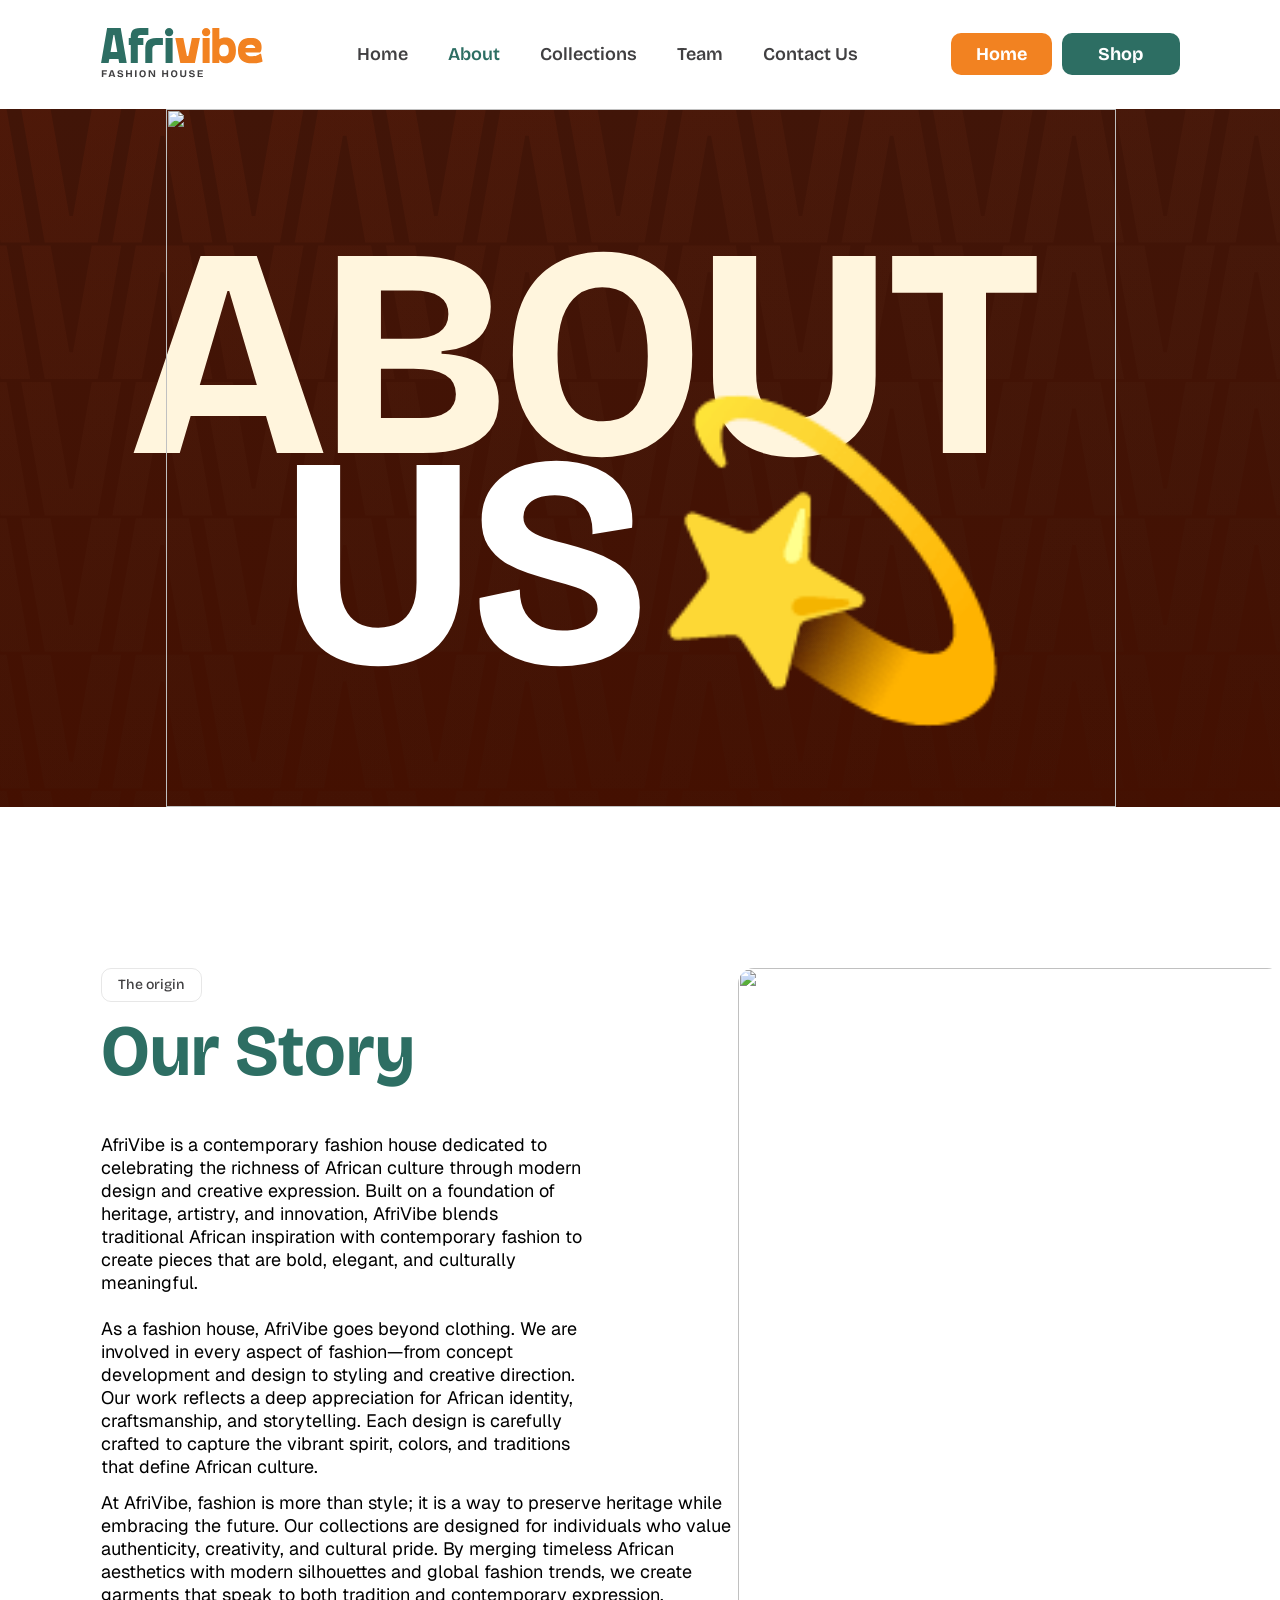
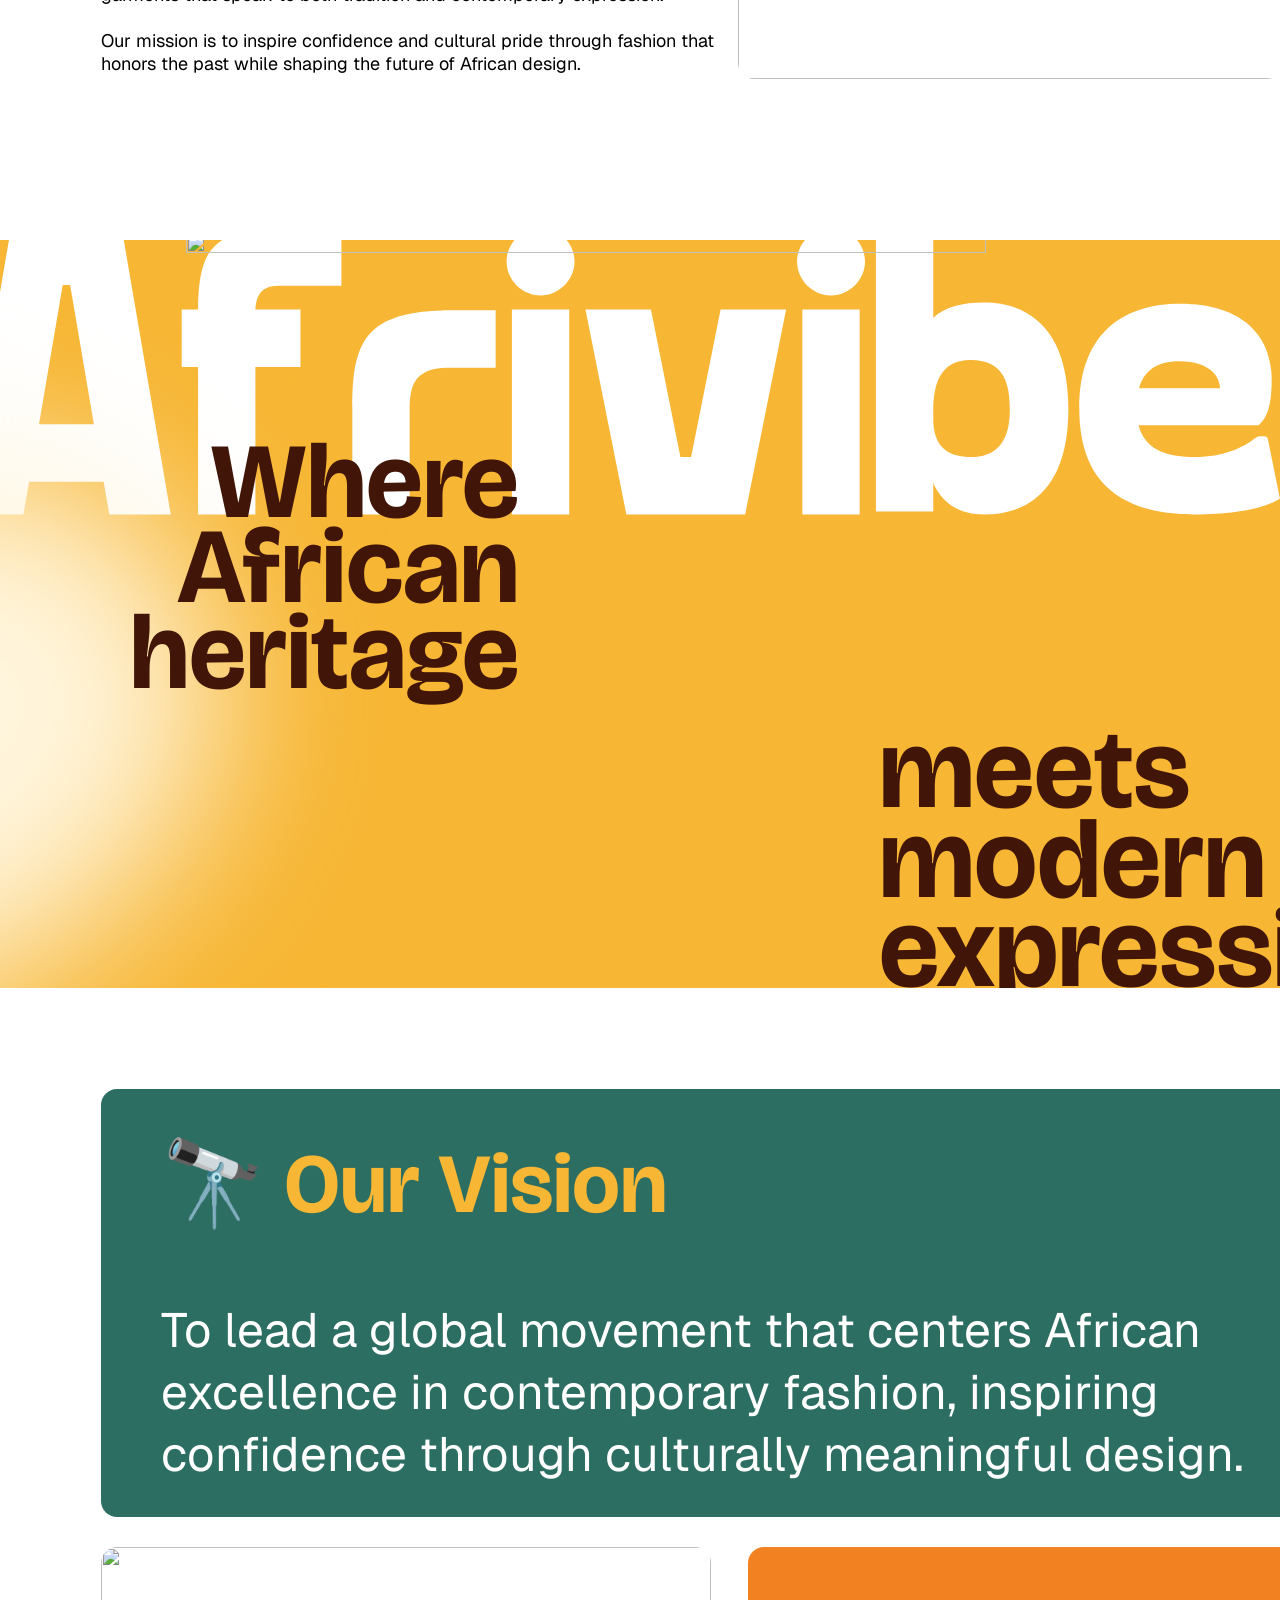
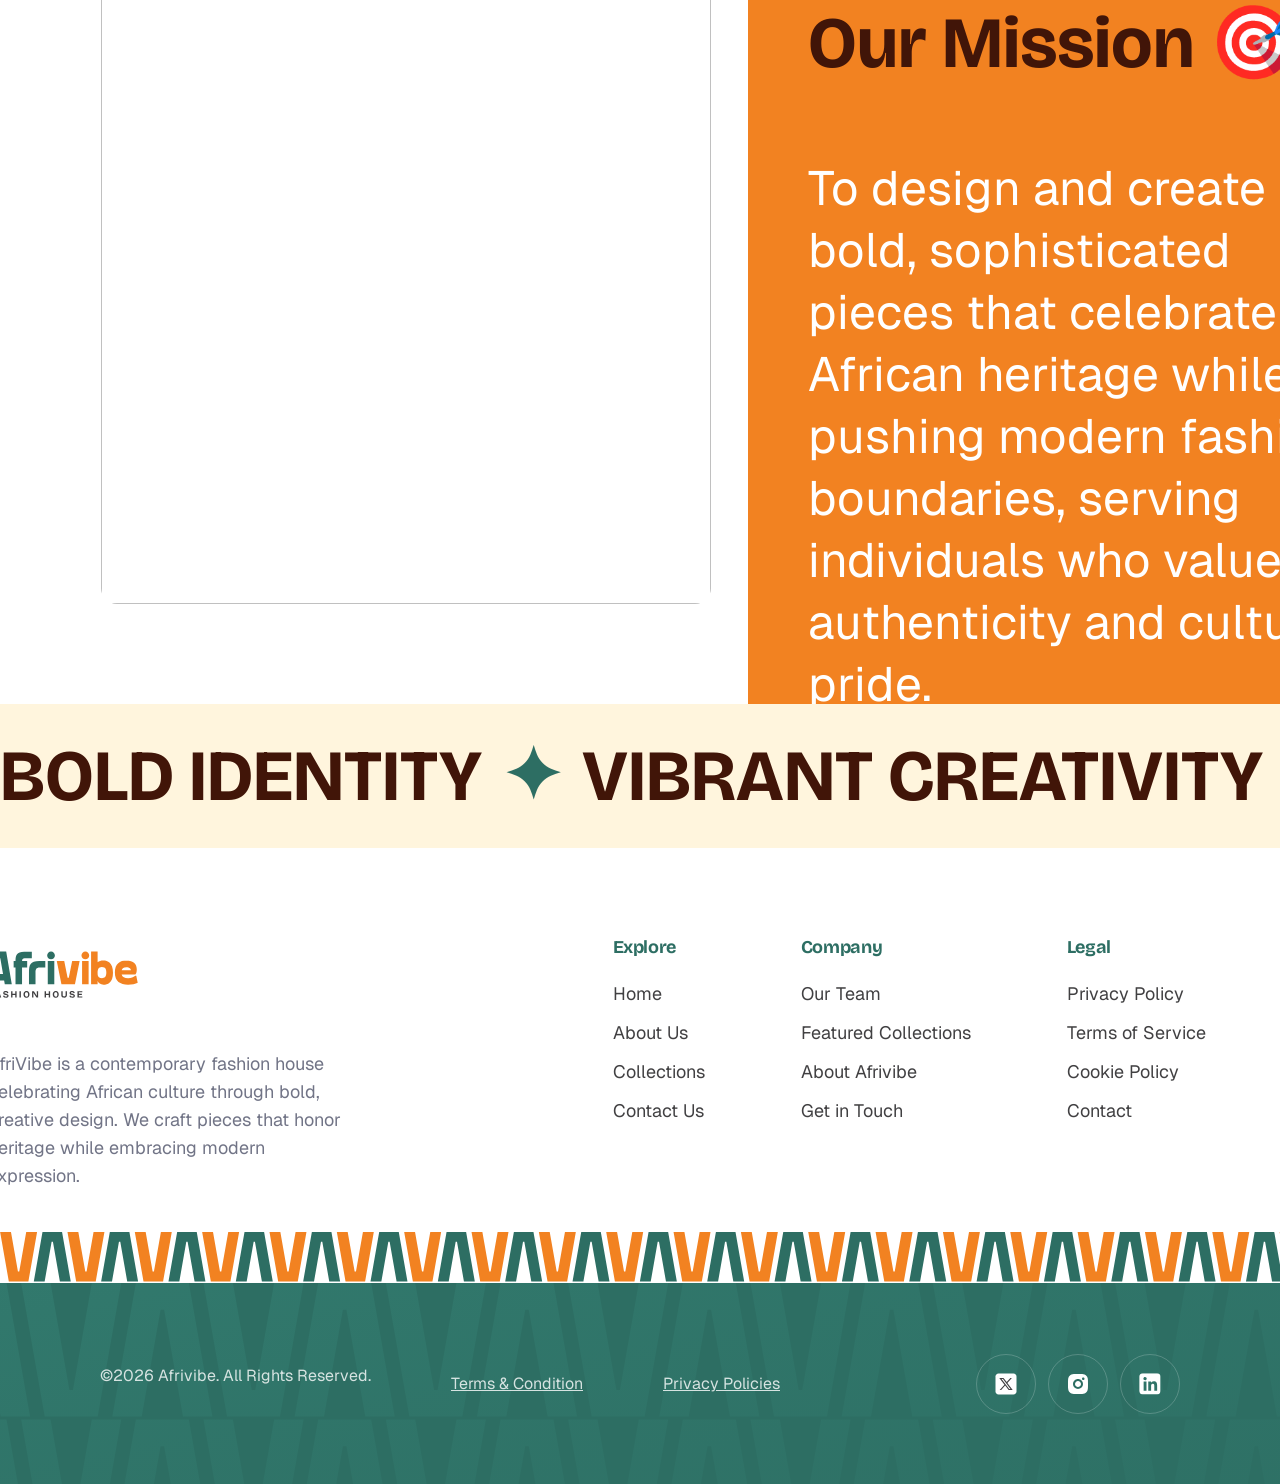
==== commit 8620f0a4: "update copies" ====
--- a/About.html
+++ b/About.html
@@ -22,7 +22,7 @@
 
     <header class="navbar" role="banner">
       <nav class="navbar__frame" aria-label="Main navigation">
-        <a href="./Homepage.html" aria-label="Afrivibe Fashion House - Home">
+        <a href="./" aria-label="Afrivibe Fashion House - Home">
           <img
             class="navbar__logo"
             src="./Assets/logo-nav.svg"
@@ -31,13 +31,13 @@
         </a>
         <ul class="navbar__nav-list" role="list">
           <li class="navbar__nav-item">
-            <a href="./Homepage.html" class="nav-link">Home</a>
+            <a href="./" class="nav-link">Home</a>
           </li>
           <li class="navbar__nav-item">
             <a href="./About.html" class="nav-link--active" aria-current="page">About</a>
           </li>
           <li class="navbar__nav-item">
-            <a href="./Homepage.html#featured__section" class="nav-link">Collections</a>
+            <a href="./collections.html" class="nav-link">Collections</a>
           </li>
           <li class="navbar__nav-item">
             <a href="./team.html" class="nav-link">Team</a>
@@ -48,14 +48,14 @@
         </ul>
         <div class="navbar__cta-group">
           <a
-            href="./Homepage.html"
+            href="./"
             class="button button--primary"
             aria-label="Go to Home"
           >
             Home
           </a>
           <a
-            href="./Homepage.html#featured__section"
+            href="./#featured__section"
             class="button button--secondary"
             aria-label="Go to Shop"
           >
@@ -117,7 +117,7 @@
                 <div class="about-vision-mission__vision-content">
                     <div class="about-vision-mission__vision-title">🔭 Our Vision</div>
                     <p class="about-vision-mission__vision-description">
-                        AfriVibe is a contemporary fashion house dedicated to celebrating the richness of African culture through modern design and creative expression.
+                        To lead a global movement that centers African excellence in contemporary fashion, inspiring confidence through culturally meaningful design.
                     </p>
                 </div>
             </div>
@@ -126,7 +126,7 @@
                 <div class="about-vision-mission__mission-card">
                     <div class="about-vision-mission__mission-title">Our Mission 🎯</div>
                     <p class="about-vision-mission__vision-description">
-                        AfriVibe is a contemporary fashion house dedicated to celebrating the richness of African culture through modern design and creative expression.
+                        To design and create bold, sophisticated pieces that celebrate African heritage while pushing modern fashion boundaries, serving individuals who value authenticity and cultural pride.
                     </p>
                 </div>
             </div>
@@ -171,17 +171,16 @@
           <div class="footer__about">
             <img class="footer__logo" src="/Assets/logo-nav.svg" />
             <p class="footer__description">
-              Afrivibe delivers reliable and blah blah blah-driven fashion
-              solutions that simplify fashion fashion in fashion whatever.
+              AfriVibe is a contemporary fashion house celebrating African culture through bold, creative design. We craft pieces that honor heritage while embracing modern expression.
             </p>
           </div>
           <div class="footer__nav">
             <div class="footer__nav-section">
               <div class="footer__heading">Explore</div>
               <div class="footer__links-group">
-                <a href="./Homepage.html" class="footer__link">Home</a>
+                <a href="./" class="footer__link">Home</a>
                 <a href="./About.html" class="footer__link">About Us</a>
-                <a href="./Homepage.html#featured__section" class="footer__link">Collections</a>
+                <a href="./collections.html" class="footer__link">Collections</a>
                 <a href="./contact.html" class="footer__link">Contact Us</a>
               </div>
             </div>
@@ -189,7 +188,7 @@
               <div class="footer__heading">Company</div>
               <div class="footer__links-group">
                 <a href="./team.html" class="footer__link">Our Team</a>
-                <a href="./Homepage.html#featured__section" class="footer__link">Featured Collections</a>
+                <a href="./collections.html" class="footer__link">Featured Collections</a>
                 <a href="./About.html" class="footer__link">About Afrivibe</a>
                 <a href="./contact.html" class="footer__link">Get in Touch</a>
               </div>
--- a/index.css
+++ b/index.css
@@ -542,6 +542,7 @@
     rgba(0, 0, 0, 0.2) 0%,
     rgba(0, 0, 0, 0.2) 100%
   );
+  overflow: hidden;
 }
 
 .product-card__image img {
@@ -1276,3 +1277,39 @@
   }
 }
 
+/* Image zoom hover animations */
+@keyframes imageZoom {
+  from {
+    transform: scale(1);
+  }
+  to {
+    transform: scale(1.08);
+  }
+}
+
+.product-card__image img {
+  width: 100%;
+  height: 100%;
+  object-fit: cover;
+  border-radius: inherit;
+  transition: transform 0.6s cubic-bezier(0.4, 0, 0.2, 1);
+}
+
+.product-card__image img:hover {
+  transform: scale(1.08);
+}
+
+.testimonial__avatar {
+  position: relative;
+  border-radius: 16px;
+  aspect-ratio: 1;
+  object-fit: cover;
+  background-position: 50% 50%;
+  overflow: hidden;
+  transition: transform 0.6s cubic-bezier(0.4, 0, 0.2, 1);
+}
+
+.testimonial__avatar:hover {
+  transform: scale(1.08);
+}
+
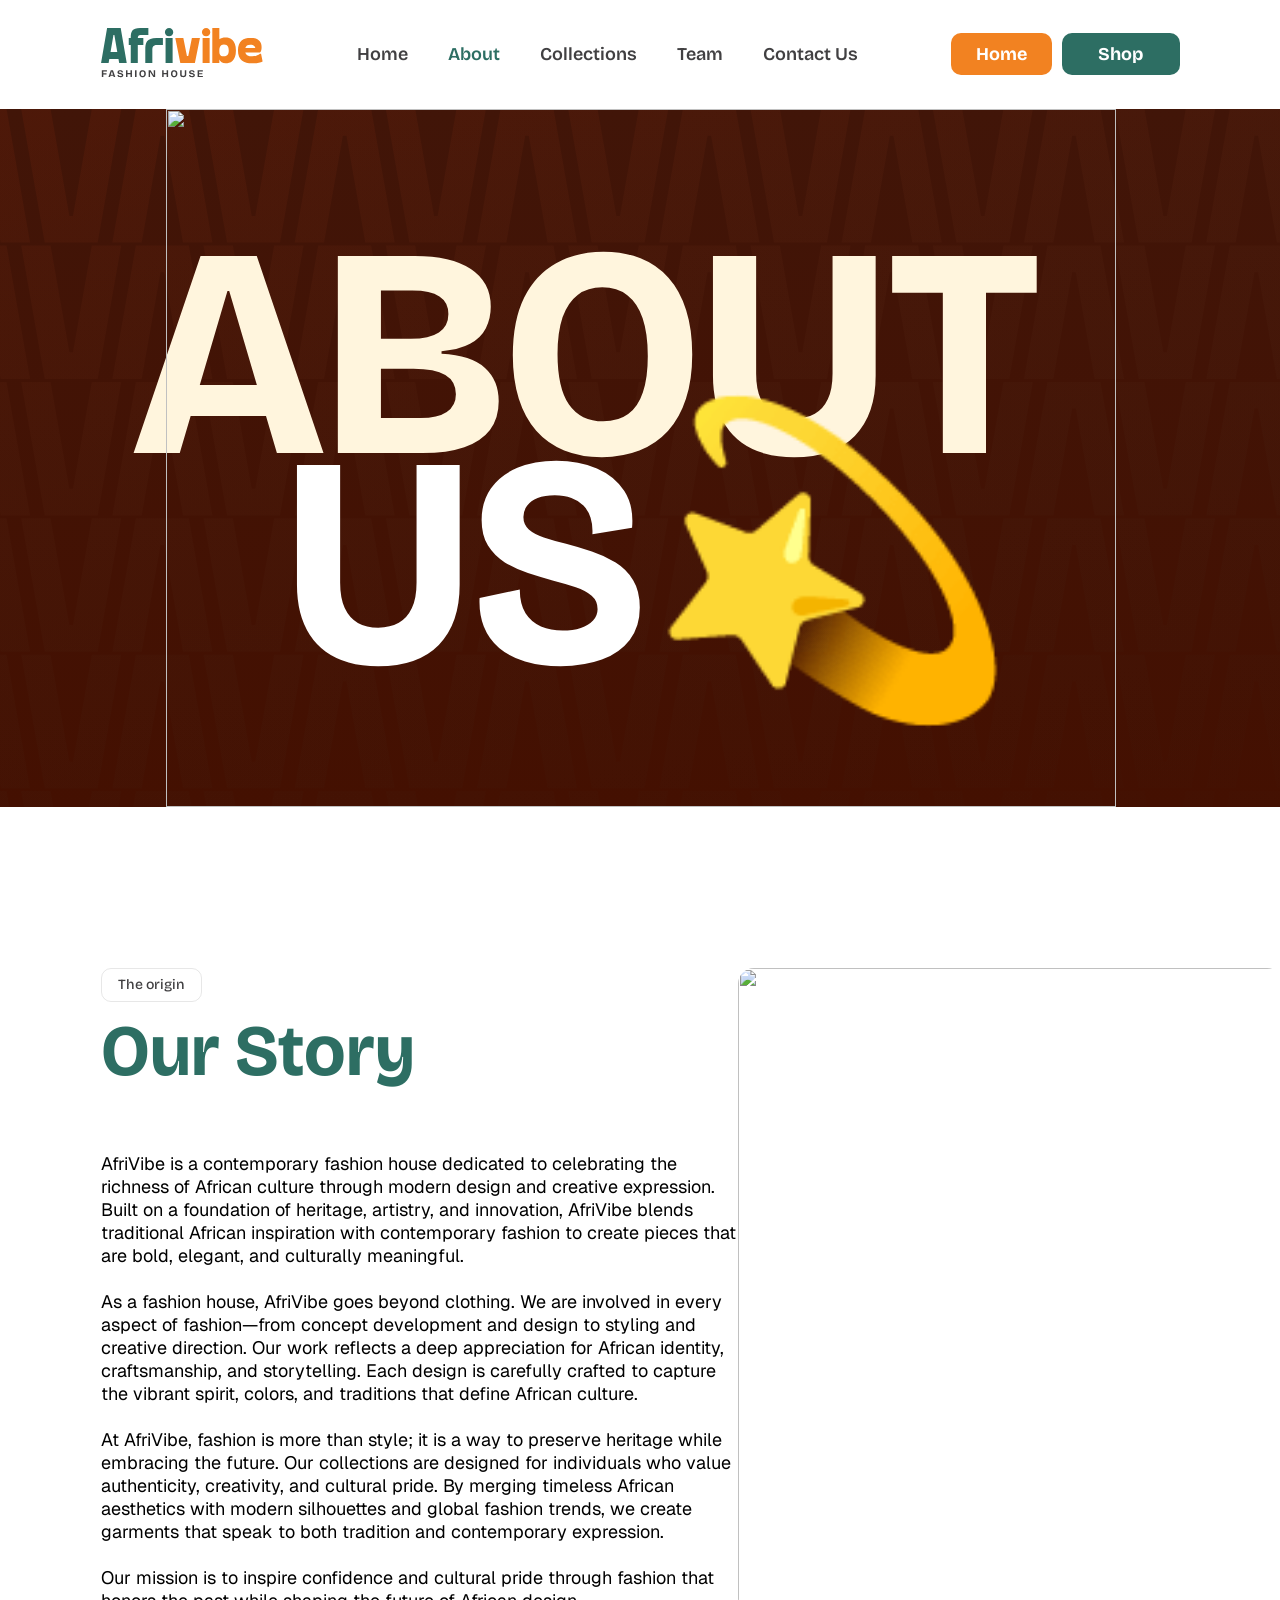
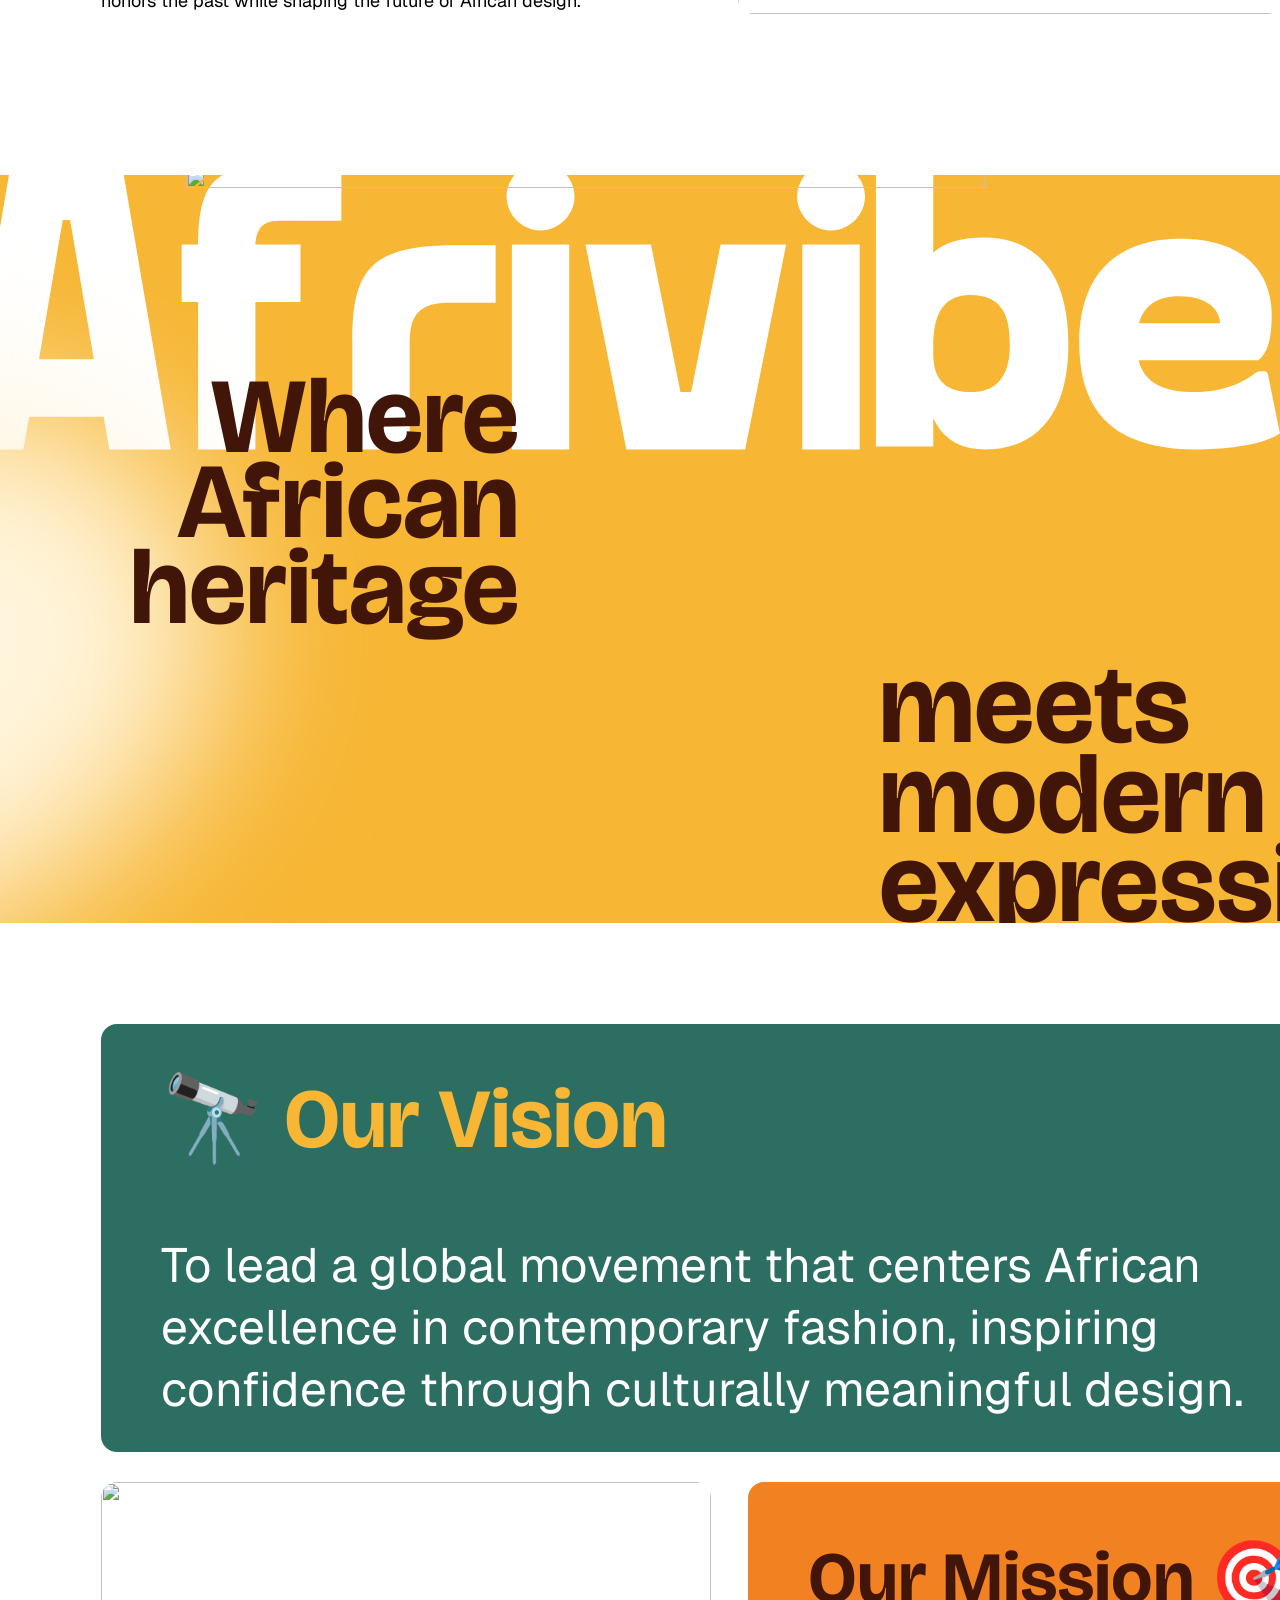
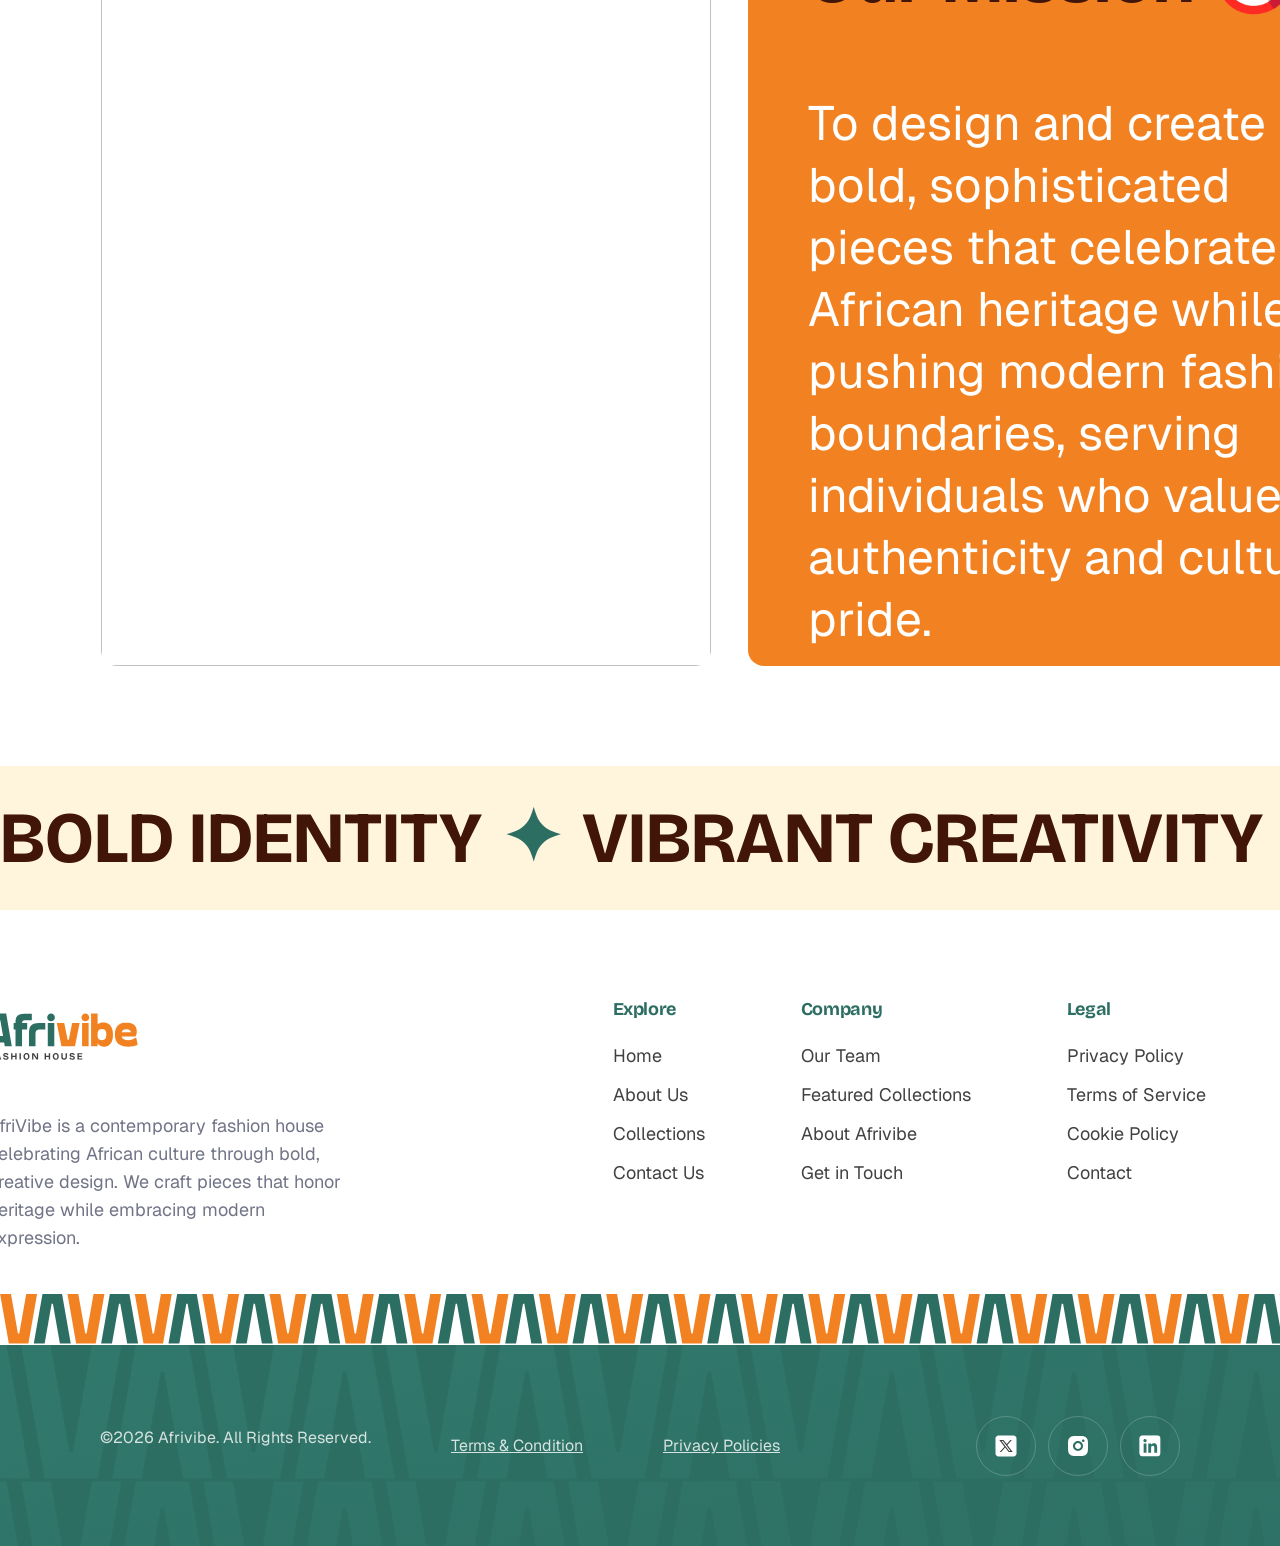
==== commit 9d32a806: "adjust CSS for better layout" ====
--- a/About.html
+++ b/About.html
@@ -88,8 +88,8 @@
                     <p class="about__description">
                         AfriVibe is a contemporary fashion house dedicated to celebrating the richness of African culture through modern design and creative expression. Built on a foundation of heritage, artistry, and innovation, AfriVibe blends traditional African inspiration with contemporary fashion to create pieces that are bold, elegant, and culturally meaningful.<br/> <br/>
                         As a fashion house, AfriVibe goes beyond clothing. We are involved in every aspect of fashion—from concept development and design to styling and creative direction. Our work reflects a deep appreciation for African identity, craftsmanship, and storytelling. Each design is carefully crafted to capture the vibrant spirit, colors, and traditions that define African culture.
-                    </p>
-                    <p class="about__description-extended">
+                    <br>
+                    <br>
                         At AfriVibe, fashion is more than style; it is a way to preserve heritage while embracing the future. Our collections are designed for individuals who value authenticity, creativity, and cultural pride. By merging timeless African aesthetics with modern silhouettes and global fashion trends, we create garments that speak to both tradition and contemporary expression.<br/> <br/>
                         Our mission is to inspire confidence and cultural pride through fashion that honors the past while shaping the future of African design.
                     </p>
--- a/index.css
+++ b/index.css
@@ -601,7 +601,6 @@
   font-size: 16px;
   letter-spacing: 0;
   line-height: normal;
-  white-space: nowrap;
 }
 
 .product-card__price {
--- a/about.css
+++ b/about.css
@@ -72,6 +72,7 @@
 align-items: flex-start;
 justify-content: flex-end;
 width: 100%;
+height: max-content;
 padding: 160px 100px;
 position: relative;
 background-color: #fffffff0;
@@ -83,7 +84,7 @@
 
 .about__content {
 display: flex;
-height: 711px;
+height: max-content;
 align-items: flex-start;
 justify-content: space-between;
 position: relative;
@@ -142,10 +143,9 @@
 position: relative;
 align-self: stretch;
 height: 151px;
-margin-bottom: -29.00px;
-font-family: "Bricolage Grotesque", Helvetica;
-font-weight: 700;
-color: var( --variable-collection-green);
+font-family: "Bricolage Grotesque", Helvetica;
+font-weight: 700;
+color: var(--variable-collection-green);
 font-size: 72px;
 letter-spacing: 0;
 line-height: 74px;
@@ -155,6 +155,7 @@
 display: flex;
 flex-direction: column;
 width: 637px;
+height: max-content;
 align-items: flex-start;
 position: relative;
 flex: 0 0 auto;
@@ -163,8 +164,8 @@
 .about__description {
 position: relative;
 align-self: stretch;
-height: 322px;
-margin-top: -1.00px;
+width: 100%;
+height: auto;
 font-family: "Geist", Helvetica;
 font-weight: 400;
 color: #000000;
@@ -173,23 +174,10 @@
 line-height: normal;
 }
 
-.about__description-extended {
-position: relative;
-width: 637px;
-height: 300px;
-font-family: "Geist", Helvetica;
-font-weight: 400;
-color: #000000;
-font-size: 18px;
-letter-spacing: 0;
-line-height: normal;
-
-}
-
 .about__image {
 position: relative;
 width: 545px;
-height: 711px;
+height: 646px;
 object-fit: cover;
 border-radius: 16px;
 margin-left: auto;
@@ -332,18 +320,17 @@
 }
 
 .about-vision-mission__mission-section {
-width: 1312px;
-height: 657px;
+width: 100%;
+height: max-content;
 justify-content: space-between;
 display: flex;
 align-items: flex-start;
-position: relative;
 }
 
 .about-vision-mission__image {
 position: relative;
 width: 610px;
-height: 657px;
+height: 784px;
 object-fit: cover;
 border-radius: 16px;
 }
@@ -352,6 +339,7 @@
 display: flex;
 flex-direction: column;
 width: 665px;
+height: 784px;
 align-items: flex-start;
 gap: 29px;
 padding: 60px;
